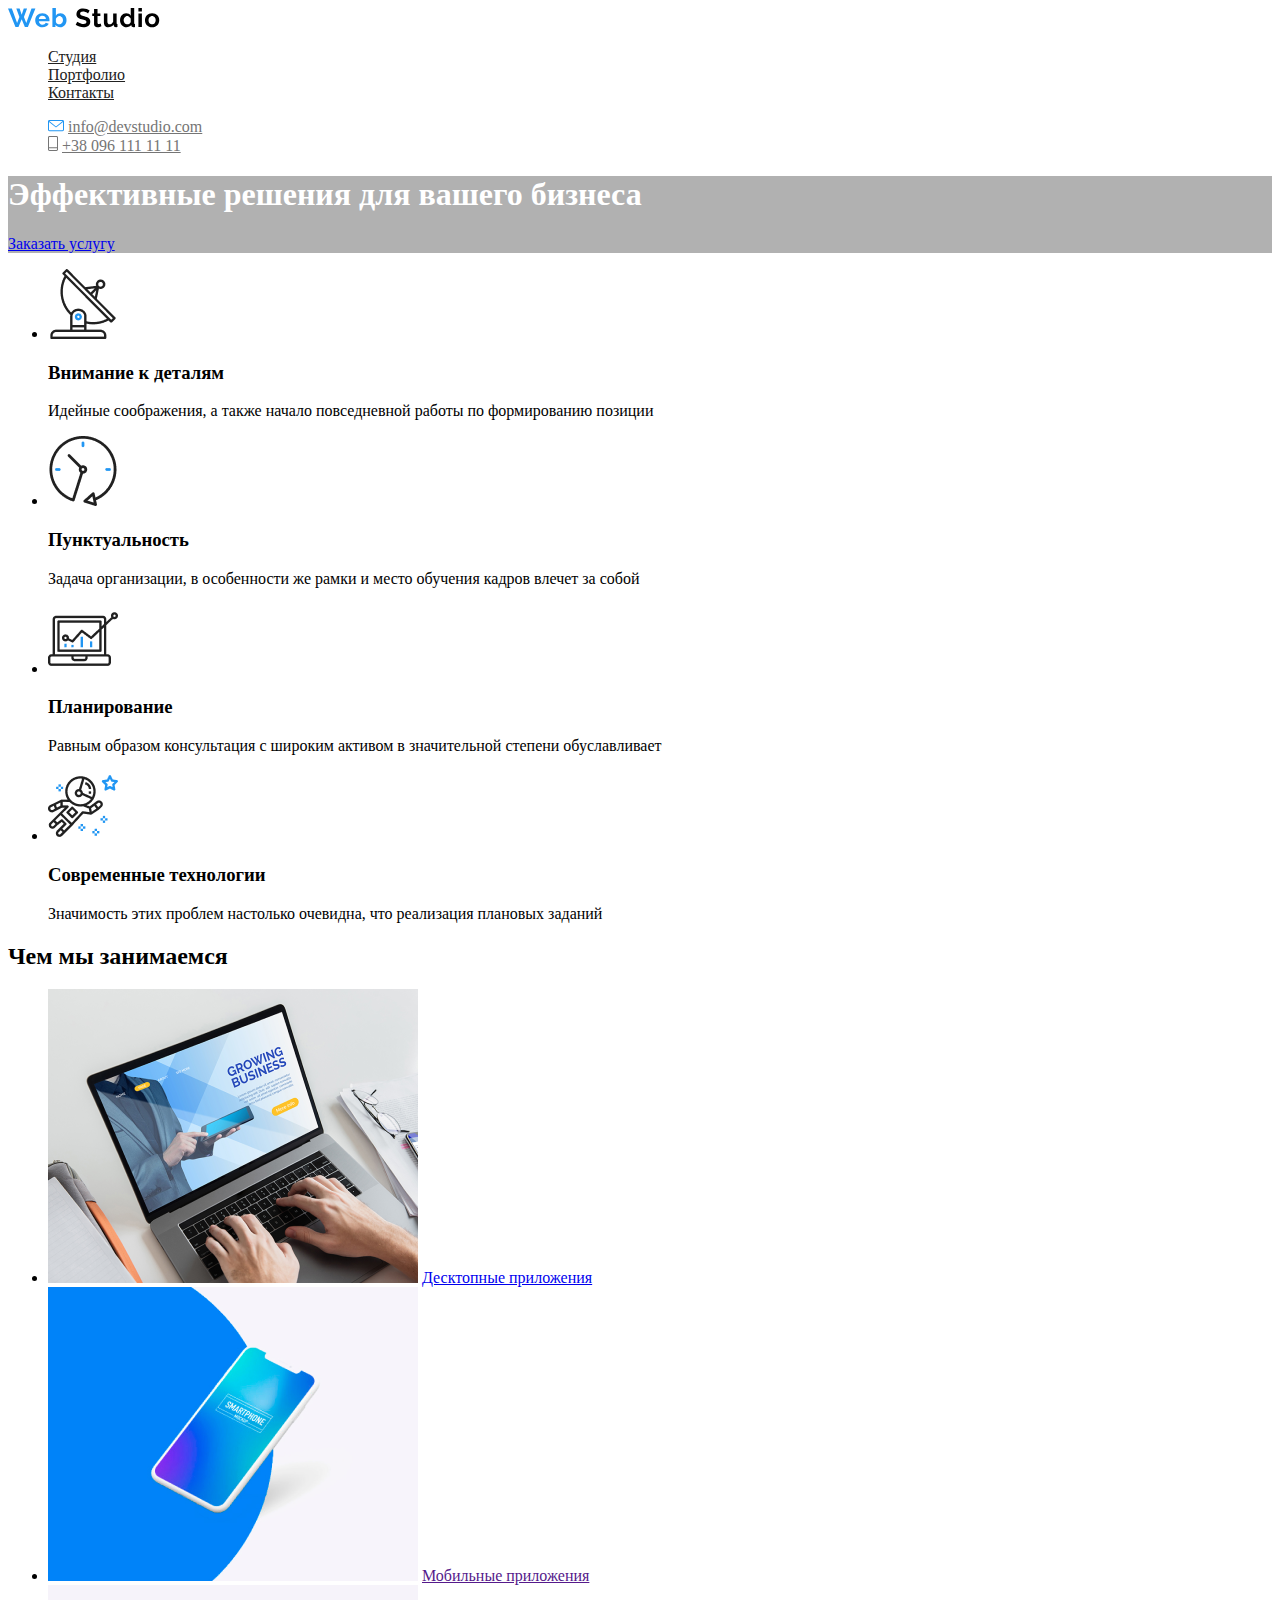
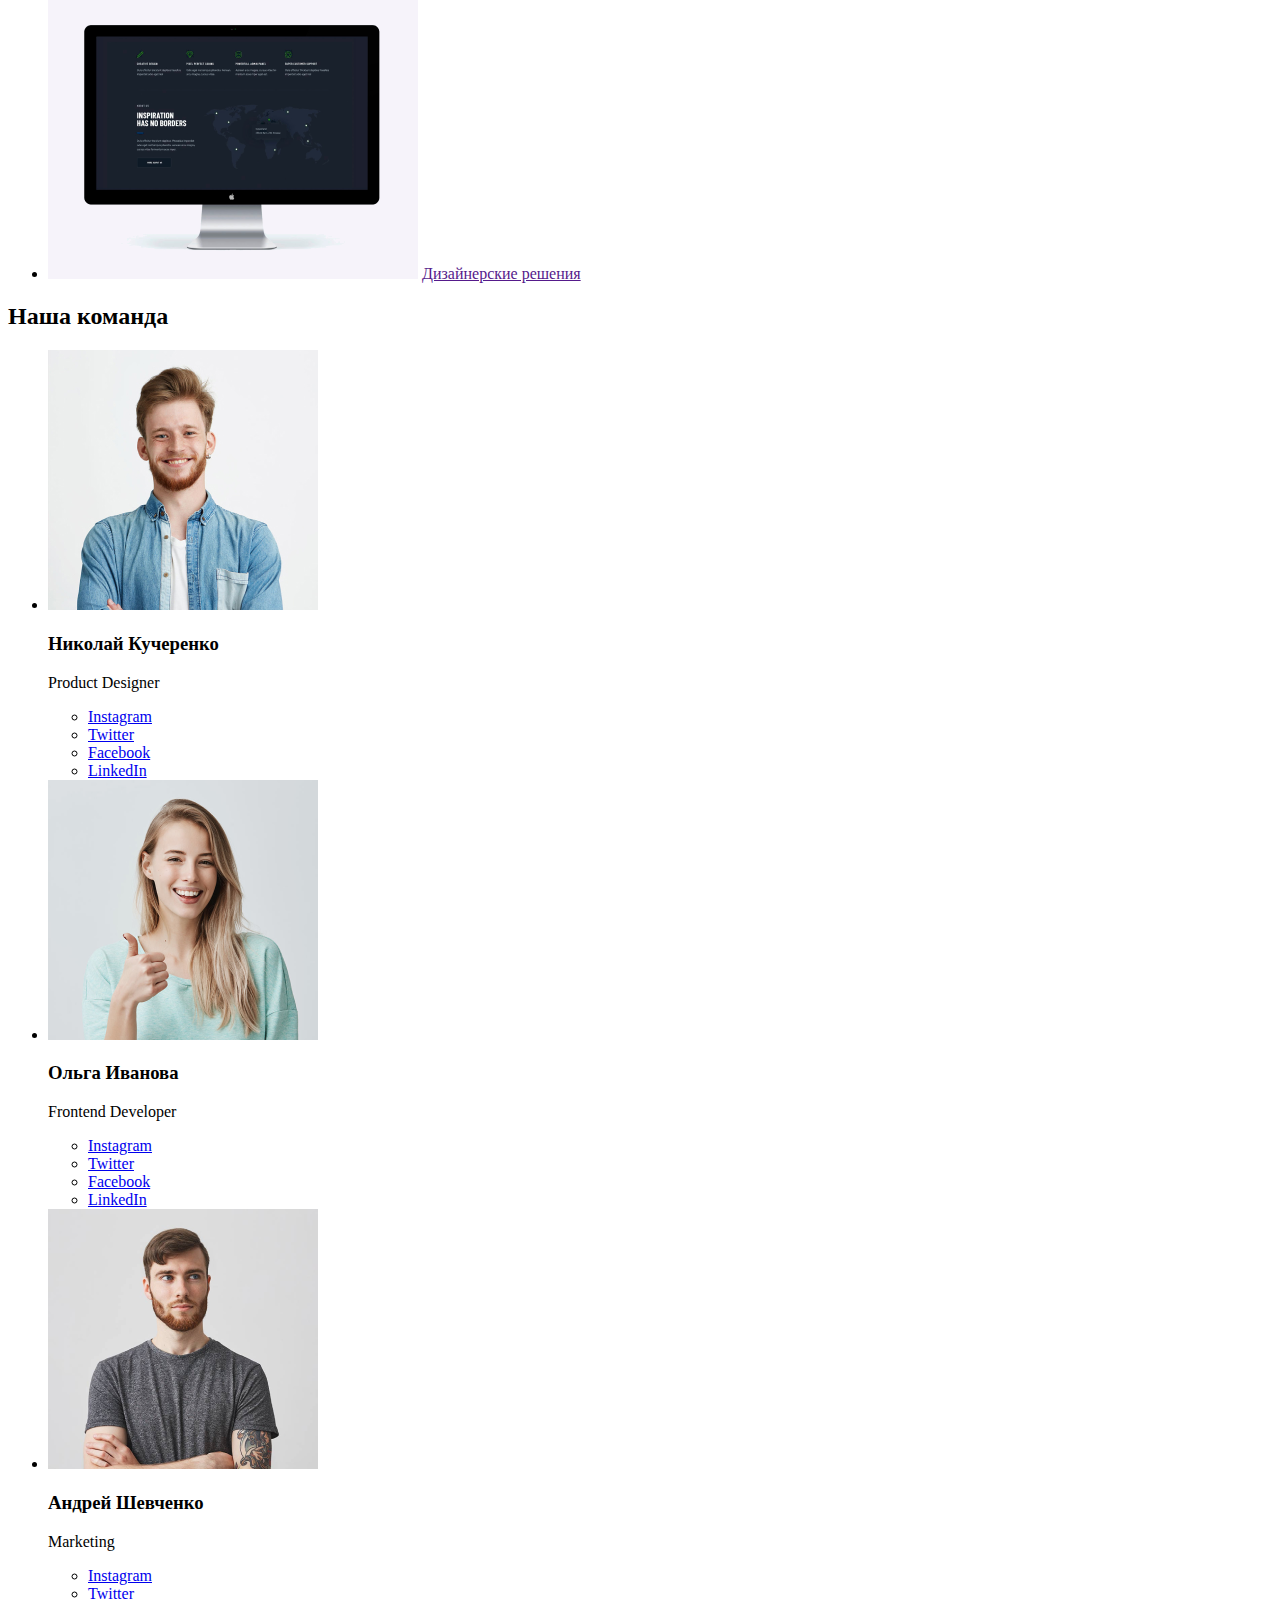
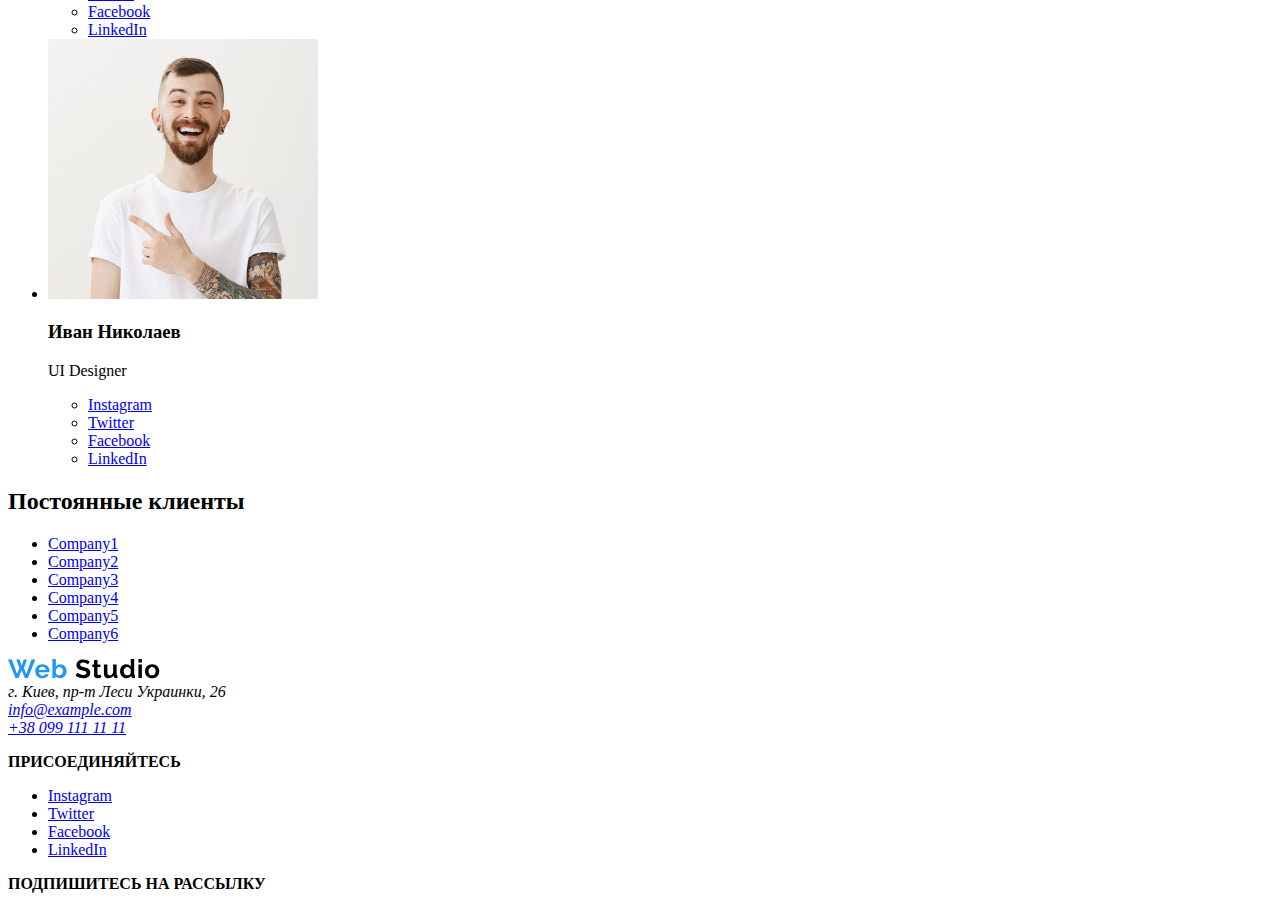
==== index.html @ 1ecd59fc "added hero color style" ====
<!DOCTYPE html>
<html lang="en">
<head>
    <meta charset="UTF-8">
    <meta name="viewport" content="width=device-width, initial-scale=1.0">
    <link rel="stylesheet" href="./css/styles.css">
    <title>Web Studio</title>
</head>
<body class="page">
    <header>
        <!--Navbar-->
        <nav>
            <a href="./">
                <img src="./images/logo.svg" alt="studio logo">
            </a>
            <!--main navigation-->
            <ul class="site-nav list">
                <li>
                    <a class="link" href="#">Студия</a>
                </li>
                <li>
                    <a class="link" href="#">Портфолио</a>
                </li>
                <li>
                    <a class="link" href="#">Контакты</a>
                </li>
            </ul>
            <!--contacts links-->
            <ul class="site-contacts list">
                <li>
                    <img src="./images/mail-pic.svg" alt="mail-icon">
                    <a class="link" href="mailto:info@devstudio.com">info@devstudio.com</a>
                </li>
                <li>
                    <img src="./images/phone-pic.svg" alt="phone-icon">
                    <a class="link" href="tel:+380961111111">+38 096 111 11 11</a>
                </li>
            </ul>
        </nav>
    </header>
    <main>
         <!--Hero!-->
        <section class="hero">
            <H1 class="hero-title">Эффективные решения для вашего бизнеса</H1>
            <a href="#">Заказать услугу</a>
        </section>
        <!--Advantages-->
        <section class="advantages">
            <h2 class="advantages-title" hidden>Наши преимущества</h2>
            <ul>
                <li>
                    <img src="./images/advan-antenna1.png" alt="marker antenna">
                    <h3 >Внимание к деталям</h3>
                    <p>Идейные соображения, а также начало повседневной работы по формированию позиции</p>                
                </li>
                <li>
                    <img src="./images/advan-clock1.png" alt="marker clock">
                    <h3>Пунктуальность</h3>
                    <p>Задача организации, в особенности же рамки и место обучения кадров влечет за собой</p>
                </li>
                <li>
                    <img src="./images/advan-diagram1.png" alt="marker diagaram">
                    <h3>Планирование</h3>
                    <p>Равным образом консультация с широким активом в значительной степени обуславливает</p>
                </li>
                <li>
                    <img src="./images/advan-astronaut1.png" alt="marker technologies">
                    <h3>Современные технологии</h3>
                    <p>Значимость этих проблем настолько очевидна, что реализация плановых заданий</p>
                </li>
            </ul>
        </section>
        <section class="projects">
        <!--Projects examples-->
            <h2 class="projects-title">Чем мы занимаемся</h2>
            <ul>
                <li>
                    <img src="./images/apps-on-desktop.png" alt="Desktop application running on laptop"
                    width="370" 
                    height="294">
                    <a class="projects-link" href="#">Десктопные приложения</a>
                </li>
                <li>
                    <img src="./images/apps-on-mobile.png" alt="Mobile application running on smartphone"
                    width="370" 
                    height="294">
                    <a class="projects-link" href="">Мобильные приложения</a>
                </li>
                <li>
                    <img src="./images/apps-design.png" alt="Application desighn"
                    width="370"
                    height="294">
                    <a class="projects-link" href="">Дизайнерские решения</a>
                </li>
            </ul>
        </section>
        <!--Our Team-->
        <section>
            <h2>Наша команда</h2>
            <ul>
                <li>
                    <img src="./images/team-nkucherenko.jpg" alt="Николай Кучеренко"
                    width="270"
                    height="260">
                    <h3>Николай Кучеренко</h3>
                    <p>Product Designer</p>
                    <ul>
                        <li>
                            <a href="https://www.instagram.com/" aria-label="Link to Instagram">Instagram</a>
                        </li>
                        <li>
                            <a href="https://twitter.com/" aria-label="Link to Twitter">Twitter</a>
                        </li>
                        <li>
                            <a href="https://www.facebook.com/" aria-label="Link to Facebook">Facebook</a>
                        </li>
                        <li>
                            <a href="https://www.linkedin.com/" aria-label="Link to Linkedin">LinkedIn</a>                    
                        </li>
                    </ul>
                <li>
                    <img src="./images/team-oivanova.png" alt="Ольга Иванова"
                    width="270"
                    height="260">
                    <h3>Ольга Иванова</h3>
                    <p>Frontend Developer</p>
                    <ul>
                        <li>
                            <a href="https://www.instagram.com/" aria-label="Link to Instagram">Instagram</a>
                        </li>
                        <li>
                            <a href="https://twitter.com/" aria-label="Link to Twitter">Twitter</a>
                        </li>
                        <li>
                            <a href="https://www.facebook.com/" aria-label="Link to Facebook">Facebook</a>
                        </li>
                        <li>
                            <a href="https://www.linkedin.com/" aria-label="Link to Linkedin">LinkedIn</a>                    
                        </li>
                    </ul>
                </li>
                <li>
                    <img src="./images/team-ashevchenko.png" alt="Андрей Шевченко"
                    width="270"
                    height="260">
                    <h3>Андрей Шевченко</h3>
                    <p>Marketing</p>
                    <ul>
                        <li>
                            <a href="https://www.instagram.com/" aria-label="Link to Instagram">Instagram</a>
                        </li>
                        <li>
                            <a href="https://twitter.com/" aria-label="Link to Twitter">Twitter</a>
                        </li>
                        <li>
                            <a href="https://www.facebook.com/" aria-label="Link to Facebook">Facebook</a>
                        </li>
                        <li>
                            <a href="https://www.linkedin.com/" aria-label="Link to Linkedin">LinkedIn</a>                    
                        </li>
                    </ul>
                </li>
                <li>
                    <img src="./images/team-inikolaiev.png" alt="Иван Николаев"
                    width="270"
                    height="260">
                    <h3>Иван Николаев</h3>
                    <p>UI Designer</p>
                    <ul>
                        <li>
                            <a href="https://www.instagram.com/" aria-label="Link to Instagram">Instagram</a>
                        </li>
                        <li>
                            <a href="https://twitter.com/" aria-label="Link to Twitter">Twitter</a>
                        </li>
                        <li>
                            <a href="https://www.facebook.com/" aria-label="Link to Facebook">Facebook</a>
                        </li>
                        <li>
                            <a href="https://www.linkedin.com/" aria-label="Link to Linkedin">LinkedIn</a>                    
                        </li>
                    </ul>
                </li>
            </ul>
        </section>
        <!--Сonstant clients-->
        <section>
            <h2>Постоянные клиенты</h2>
            <ul>
                <li>
                    <a href="#" aria-label="Link to Company1">Company1</a>
                </li>
                <li>
                    <a href="#" aria-label="Link to Company2">Company2</a>
                </li>
                <li>
                    <a href="#" aria-label="Link to Company3">Company3</a>
                </li>
                <li>
                    <a href="#" aria-label="Link to Company4">Company4</a>
                </li>
                <li>
                    <a href="#" aria-label="Link to Company5">Company5</a>
                </li>
                <li>
                    <a href="#" aria-label="Link to Company6">Company6</a>
                </li>
            </ul>
        </section>
    </main>
   
    <!--Footer-->
    <footer>
        <!--Address-->
        <section>
            <a href="./">
                <img src="./images/logo.svg" alt="studio logo">
            </a>
            <address>
                г. Киев, пр-т Леси Украинки, 26 <br>
                <a href="mailto:info@example.com">info@example.com</a><br>
                <a href="tel:+380991111111">+38 099 111 11 11</a>
            </address>
        </section>
        <!--Join!-->
        <section>
            <p><b>ПРИСОЕДИНЯЙТЕСЬ</b></p>
            <ul>
                <li>
                    <a href="https://www.instagram.com/" aria-label="Link to Instagram">Instagram</a>
                </li>
                <li>
                    <a href="https://twitter.com/" aria-label="Link to Twitter">Twitter</a>
                </li>
                <li>
                    <a href="https://www.facebook.com/" aria-label="Link to Facebook">Facebook</a>
                </li>
                <li>
                    <a href="https://www.linkedin.com/" aria-label="Link to Linkedin">LinkedIn</a>                    
                </li>
            </ul>
        </section>
        <!--Sign up-->
        <section>
            <p><b>ПОДПИШИТЕСЬ НА РАССЫЛКУ</b></p>
            <!--Input field-->
            <!--"Sign up" button-->
        </section>
    </footer>
</body>
</html>
---- css/styles.css ----
/* main text color #212121 
    secondary color #757575 
    link hover color #2196F3
    accent color "link-button"  #2196F3 
    background color
    -main #ffffff
    -secondary #F5F4FA
    
    
    */

/* Main page color styling*/
.page {
    color:;
    background-color: #ffffff;
}

.list {
    list-style: none;

}

/* Header color styling */

.site-nav .link {
    color: #212121;
}

.site-contacts .link {
    color:#757575 ;
}

.site-nav .link:hover,
.site-nav .link:focus,
.site-contacts .link:hover,
.site-contacts .link:focus {
    color:  #2196F3;
}

/*Hero color styling*/

.hero {
    background-color: rgb(177, 177, 177);
}
.hero-title {
    color: #ffffff;
}
/*hero link-button*/
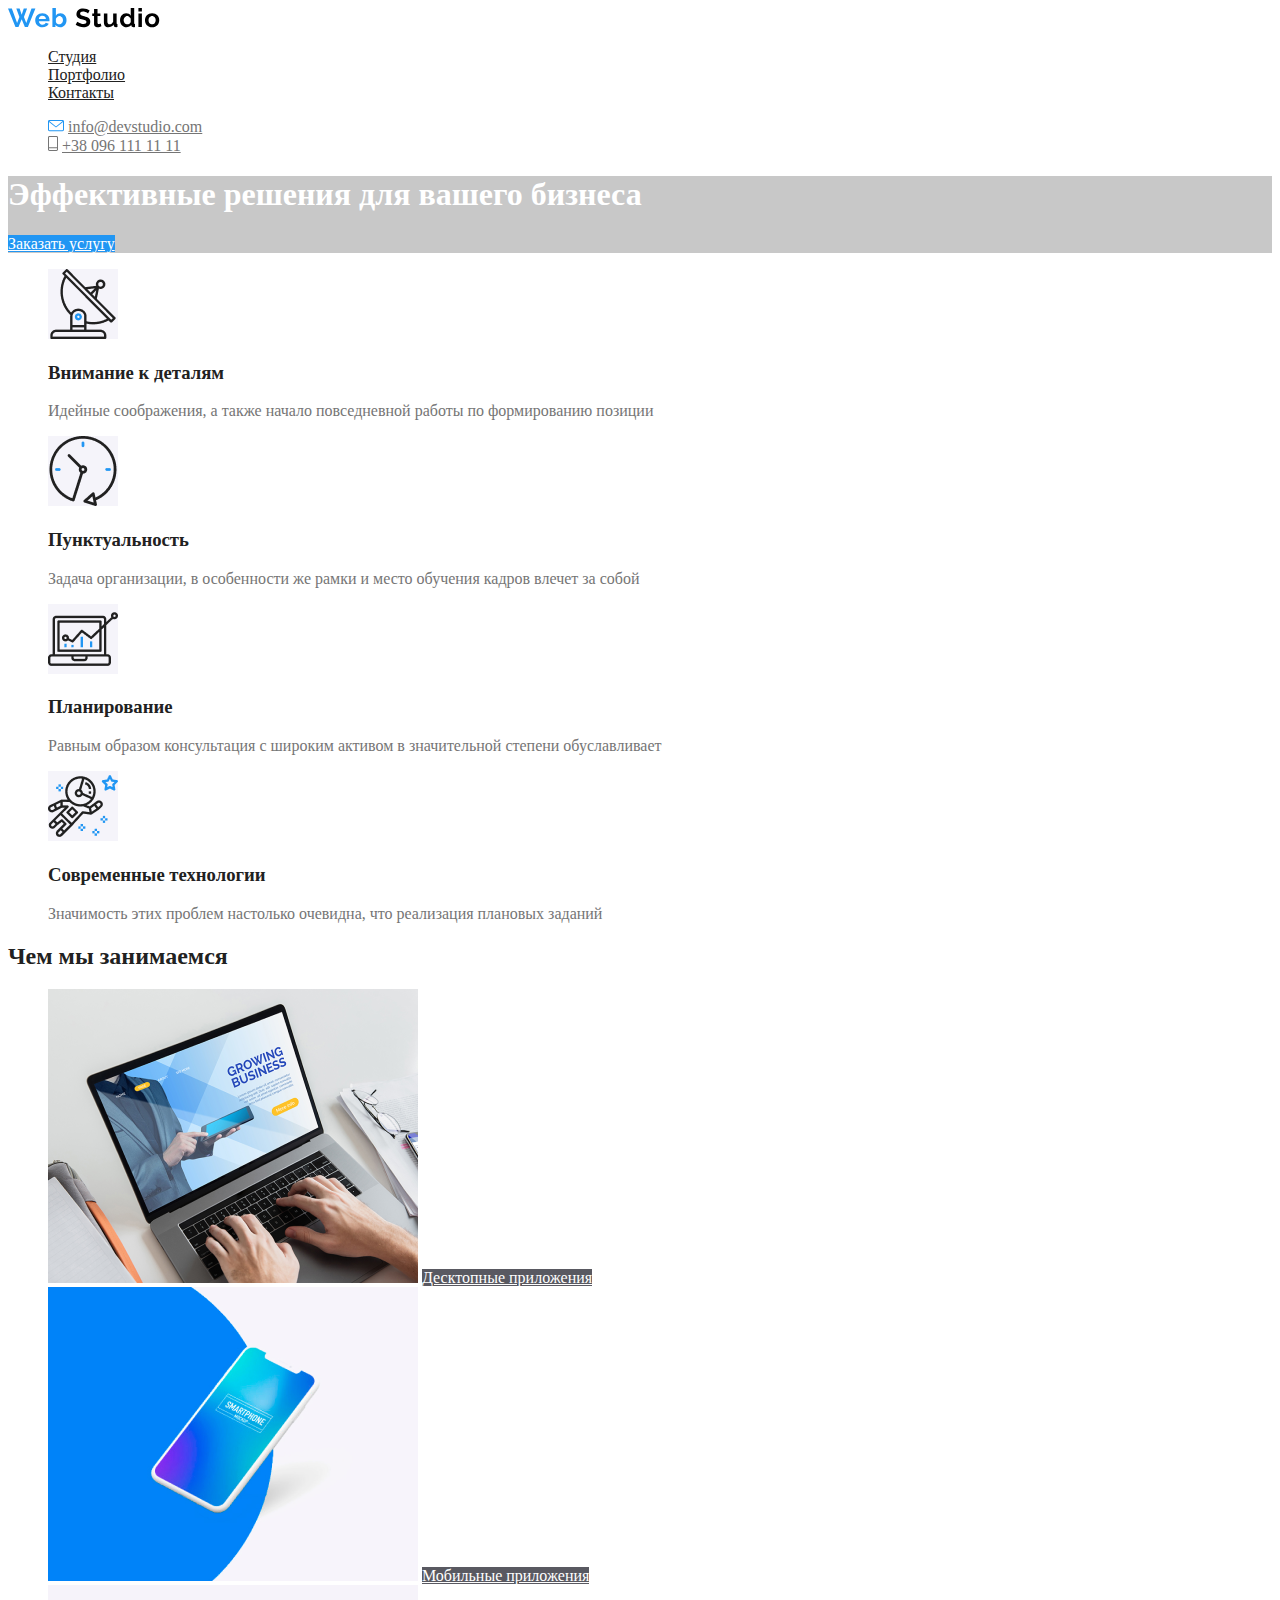
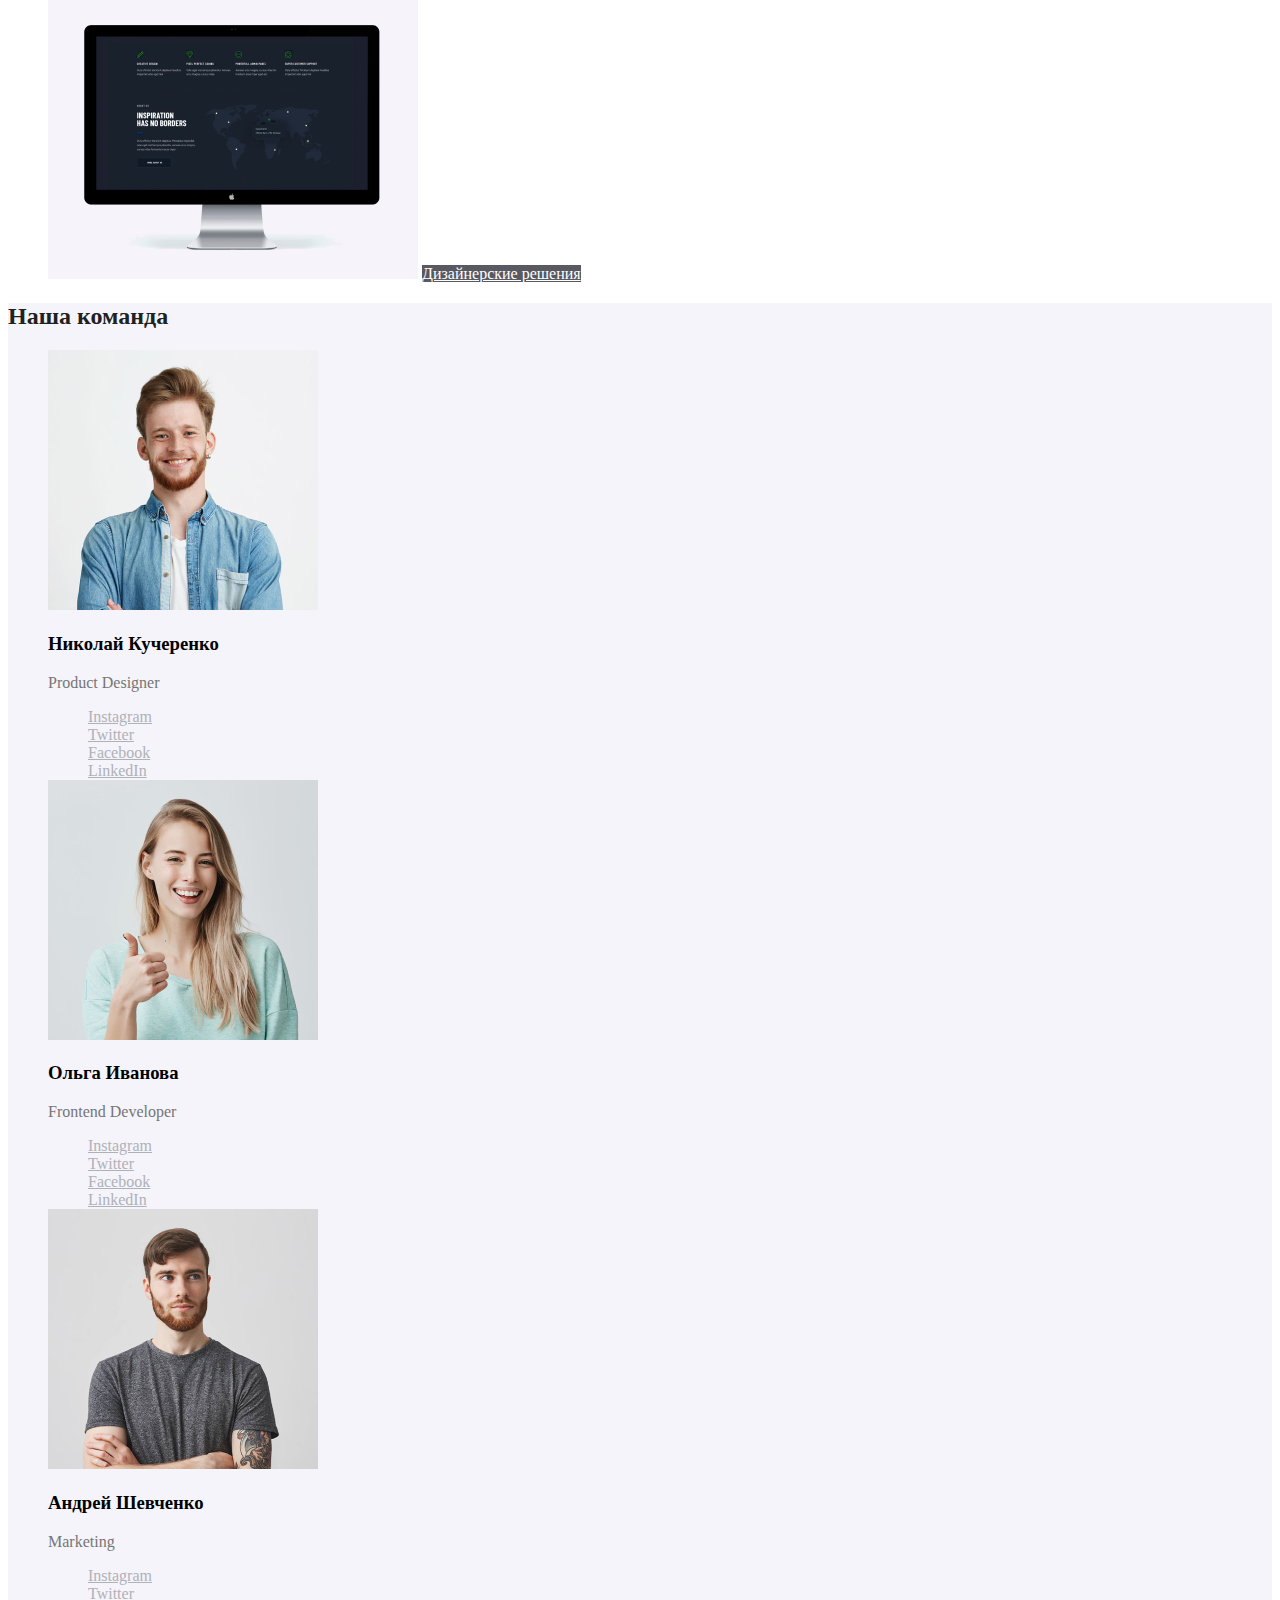
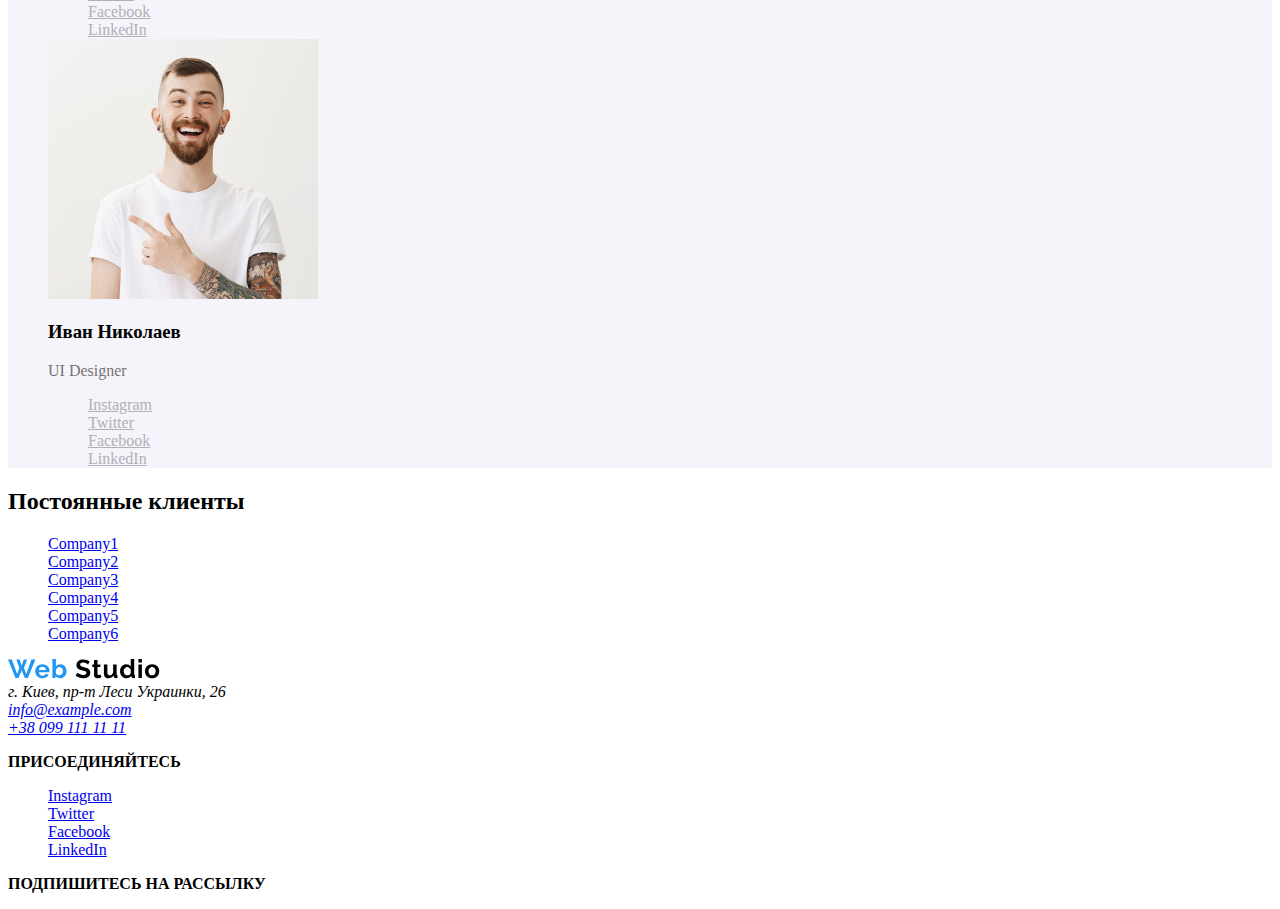
==== commit cf4dbf71: "added styling for sections "Projects" and "Team"" ====
--- a/index.html
+++ b/index.html
@@ -29,11 +29,11 @@
             <ul class="site-contacts list">
                 <li>
                     <img src="./images/mail-pic.svg" alt="mail-icon">
-                    <a class="link" href="mailto:info@devstudio.com">info@devstudio.com</a>
+                    <a class="mail-link link" href="mailto:info@devstudio.com">info@devstudio.com</a>
                 </li>
                 <li>
                     <img src="./images/phone-pic.svg" alt="phone-icon">
-                    <a class="link" href="tel:+380961111111">+38 096 111 11 11</a>
+                    <a class="tel-link link" href="tel:+380961111111">+38 096 111 11 11</a>
                 </li>
             </ul>
         </nav>
@@ -42,100 +42,100 @@
          <!--Hero!-->
         <section class="hero">
             <H1 class="hero-title">Эффективные решения для вашего бизнеса</H1>
-            <a href="#">Заказать услугу</a>
+            <a class="hero-link-buton" href="#">Заказать услугу</a>
         </section>
         <!--Advantages-->
         <section class="advantages">
             <h2 class="advantages-title" hidden>Наши преимущества</h2>
-            <ul>
-                <li>
-                    <img src="./images/advan-antenna1.png" alt="marker antenna">
-                    <h3 >Внимание к деталям</h3>
-                    <p>Идейные соображения, а также начало повседневной работы по формированию позиции</p>                
-                </li>
-                <li>
-                    <img src="./images/advan-clock1.png" alt="marker clock">
-                    <h3>Пунктуальность</h3>
-                    <p>Задача организации, в особенности же рамки и место обучения кадров влечет за собой</p>
-                </li>
-                <li>
-                    <img src="./images/advan-diagram1.png" alt="marker diagaram">
-                    <h3>Планирование</h3>
-                    <p>Равным образом консультация с широким активом в значительной степени обуславливает</p>
-                </li>
-                <li>
-                    <img src="./images/advan-astronaut1.png" alt="marker technologies">
-                    <h3>Современные технологии</h3>
-                    <p>Значимость этих проблем настолько очевидна, что реализация плановых заданий</p>
+            <ul class="advantages-list list">
+                <li>
+                    <img class="advantages-image" src="./images/advan-antenna1.png" alt="marker antenna">
+                    <h3 class="advantages-subtitle">Внимание к деталям</h3>
+                    <p class="advantages-text">Идейные соображения, а также начало повседневной работы по формированию позиции</p>                
+                </li>
+                <li>
+                    <img class="advantages-image" src="./images/advan-clock1.png" alt="marker clock">
+                    <h3 class="advantages-subtitle">Пунктуальность</h3>
+                    <p class="advantages-text">Задача организации, в особенности же рамки и место обучения кадров влечет за собой</p>
+                </li>
+                <li>
+                    <img class="advantages-image" src="./images/advan-diagram1.png" alt="marker diagaram">
+                    <h3 class="advantages-subtitle">Планирование</h3>
+                    <p class="advantages-text">Равным образом консультация с широким активом в значительной степени обуславливает</p>
+                </li>
+                <li>
+                    <img class="advantages-image" src="./images/advan-astronaut1.png" alt="marker technologies">
+                    <h3 class="advantages-subtitle">Современные технологии</h3>
+                    <p class="advantages-text">Значимость этих проблем настолько очевидна, что реализация плановых заданий</p>
                 </li>
             </ul>
         </section>
         <section class="projects">
         <!--Projects examples-->
-            <h2 class="projects-title">Чем мы занимаемся</h2>
-            <ul>
+            <h2 class="section-title">Чем мы занимаемся</h2>
+            <ul class="projects-list list">
                 <li>
                     <img src="./images/apps-on-desktop.png" alt="Desktop application running on laptop"
                     width="370" 
                     height="294">
-                    <a class="projects-link" href="#">Десктопные приложения</a>
+                    <a class="link" href="#">Десктопные приложения</a>
                 </li>
                 <li>
                     <img src="./images/apps-on-mobile.png" alt="Mobile application running on smartphone"
                     width="370" 
                     height="294">
-                    <a class="projects-link" href="">Мобильные приложения</a>
+                    <a class="link" href="">Мобильные приложения</a>
                 </li>
                 <li>
                     <img src="./images/apps-design.png" alt="Application desighn"
                     width="370"
                     height="294">
-                    <a class="projects-link" href="">Дизайнерские решения</a>
+                    <a class="link" href="">Дизайнерские решения</a>
                 </li>
             </ul>
         </section>
         <!--Our Team-->
-        <section>
-            <h2>Наша команда</h2>
-            <ul>
+        <section class="section-team">
+            <h2 class="section-title">Наша команда</h2>
+            <ul class="team-list list">
                 <li>
                     <img src="./images/team-nkucherenko.jpg" alt="Николай Кучеренко"
                     width="270"
                     height="260">
-                    <h3>Николай Кучеренко</h3>
-                    <p>Product Designer</p>
-                    <ul>
-                        <li>
-                            <a href="https://www.instagram.com/" aria-label="Link to Instagram">Instagram</a>
-                        </li>
-                        <li>
-                            <a href="https://twitter.com/" aria-label="Link to Twitter">Twitter</a>
-                        </li>
-                        <li>
-                            <a href="https://www.facebook.com/" aria-label="Link to Facebook">Facebook</a>
-                        </li>
-                        <li>
-                            <a href="https://www.linkedin.com/" aria-label="Link to Linkedin">LinkedIn</a>                    
+                    <h3 class="team-member-title">Николай Кучеренко</h3>
+                    <p class="team-department">Product Designer</p>
+                    <ul class="soscial-list list">
+                        <li>
+                            <a class="link" href="https://www.instagram.com/" aria-label="Link to Instagram">Instagram</a>
+                        </li>
+                        <li>
+                            <a class="link" href="https://twitter.com/" aria-label="Link to Twitter">Twitter</a>
+                        </li>
+                        <li>
+                            <a class="link" href="https://www.facebook.com/" aria-label="Link to Facebook">Facebook</a>
+                        </li>
+                        <li>
+                            <a class="link" href="https://www.linkedin.com/" aria-label="Link to Linkedin">LinkedIn</a>                    
                         </li>
                     </ul>
                 <li>
                     <img src="./images/team-oivanova.png" alt="Ольга Иванова"
                     width="270"
                     height="260">
-                    <h3>Ольга Иванова</h3>
-                    <p>Frontend Developer</p>
-                    <ul>
-                        <li>
-                            <a href="https://www.instagram.com/" aria-label="Link to Instagram">Instagram</a>
-                        </li>
-                        <li>
-                            <a href="https://twitter.com/" aria-label="Link to Twitter">Twitter</a>
-                        </li>
-                        <li>
-                            <a href="https://www.facebook.com/" aria-label="Link to Facebook">Facebook</a>
-                        </li>
-                        <li>
-                            <a href="https://www.linkedin.com/" aria-label="Link to Linkedin">LinkedIn</a>                    
+                    <h3 class="team-member-title">Ольга Иванова</h3>
+                    <p class="team-department">Frontend Developer</p>
+                    <ul class="soscial-list list">
+                        <li>
+                            <a class="link" href="https://www.instagram.com/" aria-label="Link to Instagram">Instagram</a>
+                        </li>
+                        <li>
+                            <a class="link" href="https://twitter.com/" aria-label="Link to Twitter">Twitter</a>
+                        </li>
+                        <li>
+                            <a class="link" href="https://www.facebook.com/" aria-label="Link to Facebook">Facebook</a>
+                        </li>
+                        <li>
+                            <a class="link" href="https://www.linkedin.com/" aria-label="Link to Linkedin">LinkedIn</a>                    
                         </li>
                     </ul>
                 </li>
@@ -143,20 +143,20 @@
                     <img src="./images/team-ashevchenko.png" alt="Андрей Шевченко"
                     width="270"
                     height="260">
-                    <h3>Андрей Шевченко</h3>
-                    <p>Marketing</p>
-                    <ul>
-                        <li>
-                            <a href="https://www.instagram.com/" aria-label="Link to Instagram">Instagram</a>
-                        </li>
-                        <li>
-                            <a href="https://twitter.com/" aria-label="Link to Twitter">Twitter</a>
-                        </li>
-                        <li>
-                            <a href="https://www.facebook.com/" aria-label="Link to Facebook">Facebook</a>
-                        </li>
-                        <li>
-                            <a href="https://www.linkedin.com/" aria-label="Link to Linkedin">LinkedIn</a>                    
+                    <h3 class="team-member-title">Андрей Шевченко</h3>
+                    <p class="team-department">Marketing</p>
+                    <ul class="soscial-list list">
+                        <li>
+                            <a class="link" href="https://www.instagram.com/" aria-label="Link to Instagram">Instagram</a>
+                        </li>
+                        <li>
+                            <a class="link" href="https://twitter.com/" aria-label="Link to Twitter">Twitter</a>
+                        </li>
+                        <li>
+                            <a class="link" href="https://www.facebook.com/" aria-label="Link to Facebook">Facebook</a>
+                        </li>
+                        <li>
+                            <a class="link" href="https://www.linkedin.com/" aria-label="Link to Linkedin">LinkedIn</a>                    
                         </li>
                     </ul>
                 </li>
@@ -164,20 +164,20 @@
                     <img src="./images/team-inikolaiev.png" alt="Иван Николаев"
                     width="270"
                     height="260">
-                    <h3>Иван Николаев</h3>
-                    <p>UI Designer</p>
-                    <ul>
-                        <li>
-                            <a href="https://www.instagram.com/" aria-label="Link to Instagram">Instagram</a>
-                        </li>
-                        <li>
-                            <a href="https://twitter.com/" aria-label="Link to Twitter">Twitter</a>
-                        </li>
-                        <li>
-                            <a href="https://www.facebook.com/" aria-label="Link to Facebook">Facebook</a>
-                        </li>
-                        <li>
-                            <a href="https://www.linkedin.com/" aria-label="Link to Linkedin">LinkedIn</a>                    
+                    <h3 class="team-member-title">Иван Николаев</h3>
+                    <p class="team-department">UI Designer</p>
+                    <ul class="soscial-list list">
+                        <li>
+                            <a class="link" href="https://www.instagram.com/" aria-label="Link to Instagram">Instagram</a>
+                        </li>
+                        <li>
+                            <a class="link" href="https://twitter.com/" aria-label="Link to Twitter">Twitter</a>
+                        </li>
+                        <li>
+                            <a class="link" href="https://www.facebook.com/" aria-label="Link to Facebook">Facebook</a>
+                        </li>
+                        <li>
+                            <a class="link" href="https://www.linkedin.com/" aria-label="Link to Linkedin">LinkedIn</a>                    
                         </li>
                     </ul>
                 </li>
@@ -186,7 +186,7 @@
         <!--Сonstant clients-->
         <section>
             <h2>Постоянные клиенты</h2>
-            <ul>
+            <ul class="company-list list">
                 <li>
                     <a href="#" aria-label="Link to Company1">Company1</a>
                 </li>
@@ -225,7 +225,7 @@
         <!--Join!-->
         <section>
             <p><b>ПРИСОЕДИНЯЙТЕСЬ</b></p>
-            <ul>
+            <ul class="soscial-list list">
                 <li>
                     <a href="https://www.instagram.com/" aria-label="Link to Instagram">Instagram</a>
                 </li>
--- a/css/styles.css
+++ b/css/styles.css
@@ -5,13 +5,11 @@
     background color
     -main #ffffff
     -secondary #F5F4FA
-    
-    
+
     */
 
 /* Main page color styling*/
 .page {
-    color:;
     background-color: #ffffff;
 }
 
@@ -19,9 +17,10 @@
     list-style: none;
 
 }
+/* добавить стиль без подчекривания  для .link {} */
 
-/* Header color styling */
 
+/* Navbar color styling */
 .site-nav .link {
     color: #212121;
 }
@@ -31,18 +30,68 @@
 }
 
 .site-nav .link:hover,
-.site-nav .link:focus,
-.site-contacts .link:hover,
-.site-contacts .link:focus {
-    color:  #2196F3;
+.site-nav .link:focus {
+    color:#2196F3;
 }
 
-/*Hero color styling*/
+site-contacts .link:hover,
+.site-contacts .link:focus {
+    color:#2196F3;
+}
 
+/*Section "Hero" color styling*/
 .hero {
-    background-color: rgb(177, 177, 177);
+    background-color: rgba(177, 177, 177, 0.7);
 }
 .hero-title {
     color: #ffffff;
 }
-/*hero link-button*/+.hero-link-buton {
+    color: #ffffff;
+    background-color: #2196F3;
+}
+
+/*Section "Advantages" color styling*/
+.advantages-image {
+    background-color:#F5F4FA ;
+}
+.advantages-subtitle {
+    color: #212121;
+}
+.advantages-text {
+    color: #757575;
+}
+
+/*Headers H2 for sections "Projects" and "Team"*/
+.section-title {
+    color: #212121;
+}
+
+/*Section "Projects" color styling*/
+.projects-list .link {
+    color: #ffffff;
+    background-color: rgba(47, 48, 58, 0.8);
+}
+
+/*Section "Team" styling*/
+.section-team {
+    background-color: #F5F4FA;
+}
+    background-color: ;
+}
+.team-member-title {
+    color:#212121;
+}
+
+.team-department {
+    color: #757575;
+}
+
+.soscial-list .link {
+    color:#AFB1B8;
+}
+
+.soscial-list .link:hover,
+.soscial-list .link:focus {
+    color: #2196F3;
+}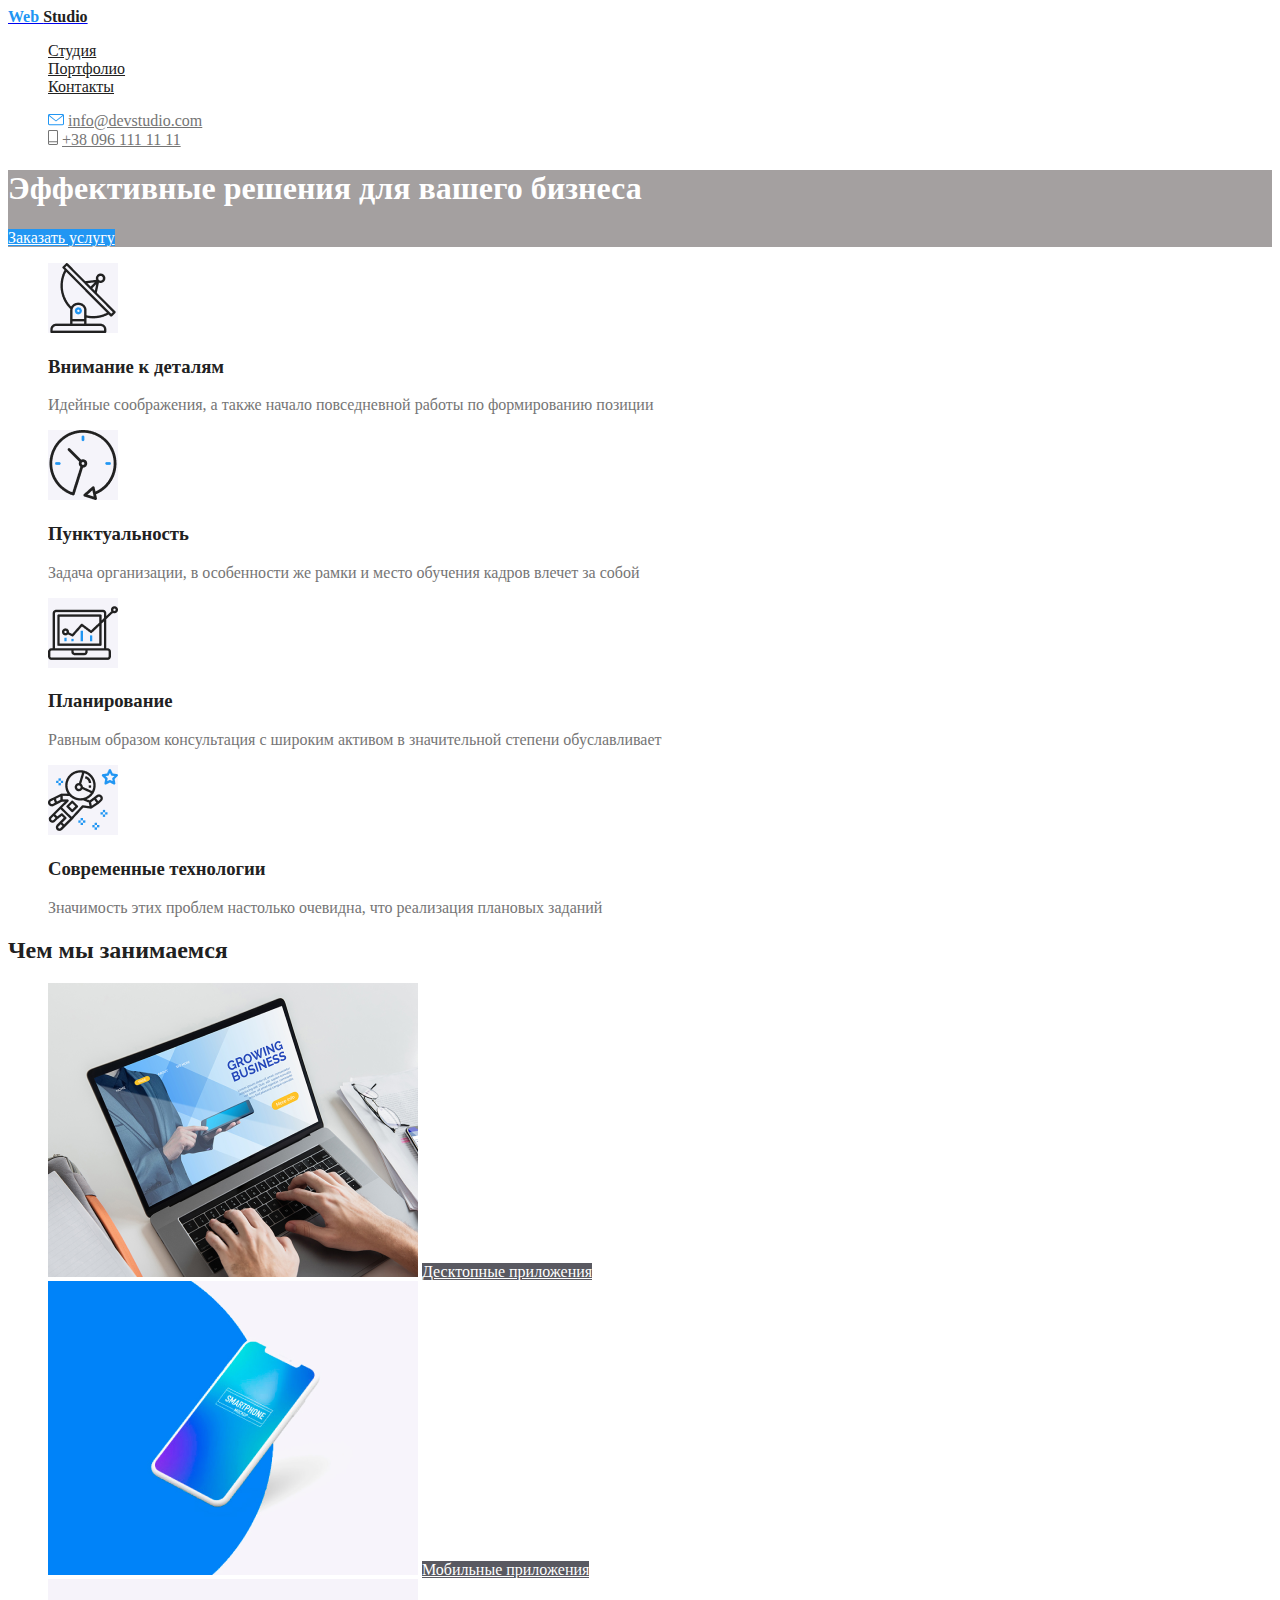
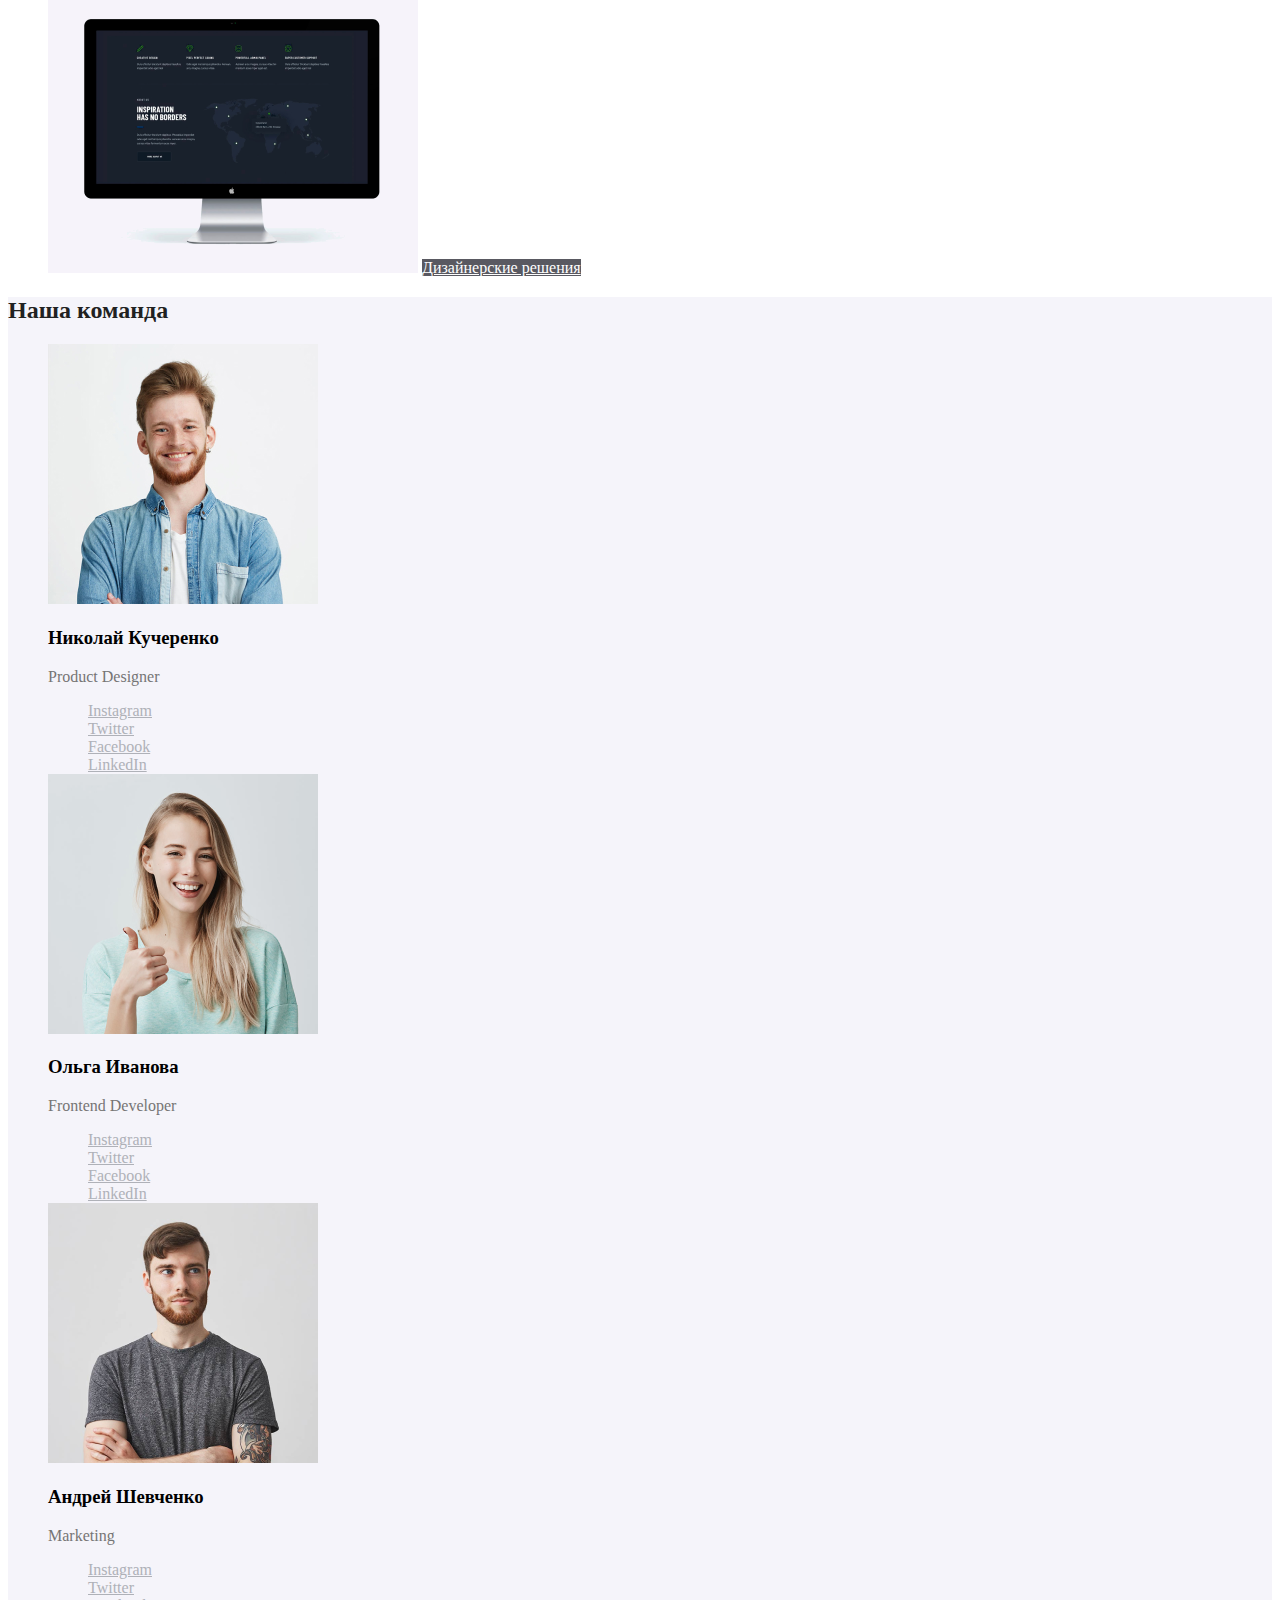
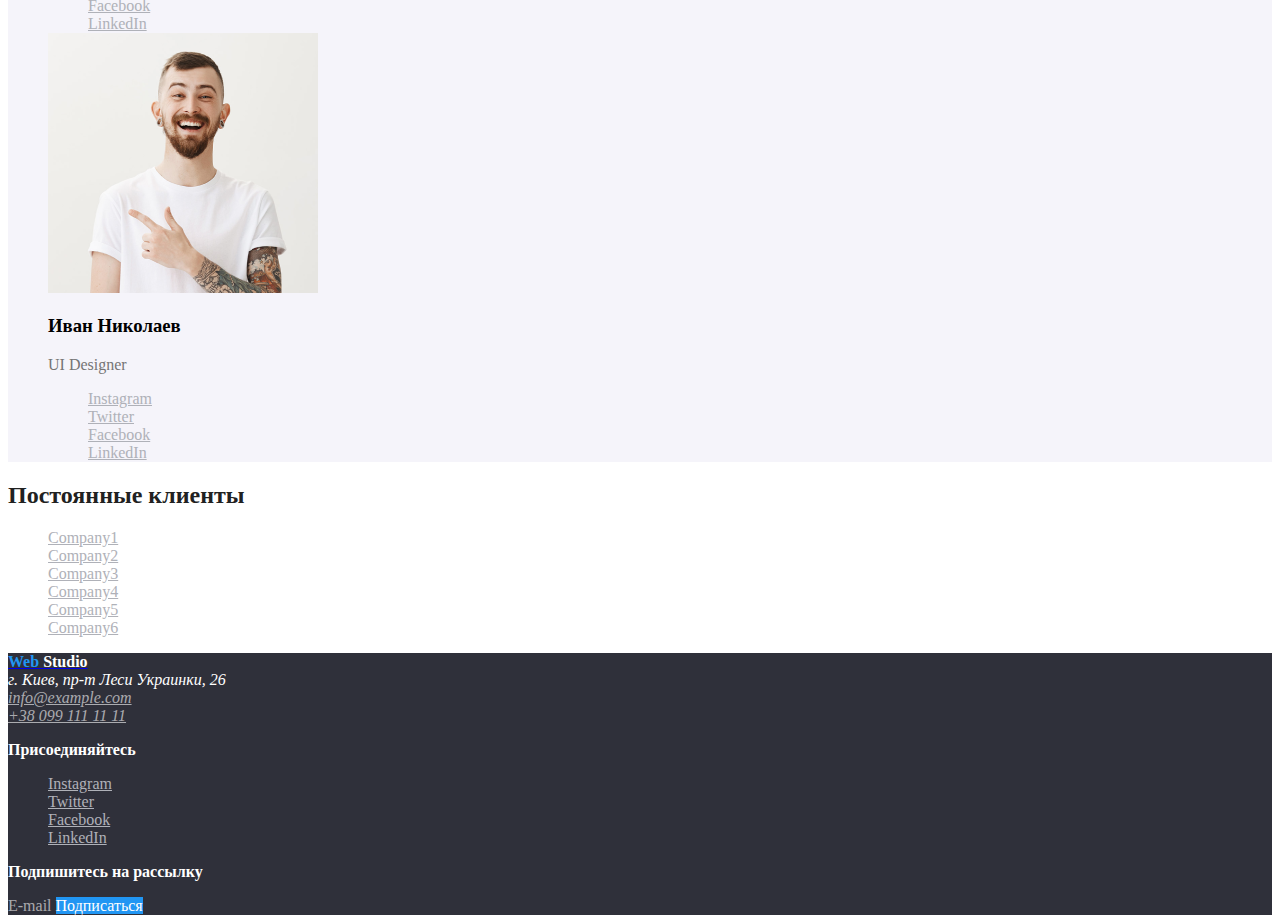
==== commit f29d914e: "finished color styling of index.html" ====
--- a/index.html
+++ b/index.html
@@ -11,7 +11,9 @@
         <!--Navbar-->
         <nav>
             <a href="./">
-                <img src="./images/logo.svg" alt="studio logo">
+               <span class="site-logo-main">
+                   <span class="logo-part1"><b>Web </b></span><span class="logo-part2"><b>Studio</b></span>
+               </span> 
             </a>
             <!--main navigation-->
             <ul class="site-nav list">
@@ -28,12 +30,12 @@
             <!--contacts links-->
             <ul class="site-contacts list">
                 <li>
-                    <img src="./images/mail-pic.svg" alt="mail-icon">
-                    <a class="mail-link link" href="mailto:info@devstudio.com">info@devstudio.com</a>
-                </li>
-                <li>
-                    <img src="./images/phone-pic.svg" alt="phone-icon">
-                    <a class="tel-link link" href="tel:+380961111111">+38 096 111 11 11</a>
+                    <a class="link" href="mailto:info@devstudio.com"><img src="./images/mail-pic.svg" alt="mail-icon"></a>
+                    <a class="link" href="mailto:info@devstudio.com">info@devstudio.com</a>
+                </li>
+                <li>
+                    <a class="link" href="tel:+380961111111"><img src="./images/phone-pic.svg" alt="phone-icon"></a>
+                    <a class="link" href="tel:+380961111111">+38 096 111 11 11</a>
                 </li>
             </ul>
         </nav>
@@ -185,66 +187,70 @@
         </section>
         <!--Сonstant clients-->
         <section>
-            <h2>Постоянные клиенты</h2>
+            <h2 class="section-title">Постоянные клиенты</h2>
             <ul class="company-list list">
                 <li>
-                    <a href="#" aria-label="Link to Company1">Company1</a>
-                </li>
-                <li>
-                    <a href="#" aria-label="Link to Company2">Company2</a>
-                </li>
-                <li>
-                    <a href="#" aria-label="Link to Company3">Company3</a>
-                </li>
-                <li>
-                    <a href="#" aria-label="Link to Company4">Company4</a>
-                </li>
-                <li>
-                    <a href="#" aria-label="Link to Company5">Company5</a>
-                </li>
-                <li>
-                    <a href="#" aria-label="Link to Company6">Company6</a>
+                    <a class="link" href="#" aria-label="Link to Company1">Company1</a>
+                </li>
+                <li>
+                    <a  class="link" href="#" aria-label="Link to Company2">Company2</a>
+                </li>
+                <li>
+                    <a  class="link" href="#" aria-label="Link to Company3">Company3</a>
+                </li>
+                <li>
+                    <a  class="link" href="#" aria-label="Link to Company4">Company4</a>
+                </li>
+                <li>
+                    <a  class="link" href="#" aria-label="Link to Company5">Company5</a>
+                </li>
+                <li>
+                    <a  class="link" href="#" aria-label="Link to Company6">Company6</a>
                 </li>
             </ul>
         </section>
     </main>
    
     <!--Footer-->
-    <footer>
+    <footer class="section-footer">
         <!--Address-->
-        <section>
+        <section class="section-address">
             <a href="./">
-                <img src="./images/logo.svg" alt="studio logo">
-            </a>
+                <span class="site-logo-secondary">
+                    <span class="logo-part1"> <b>Web </b></span><span class="logo-part2"><b>Studio</b></span>
+                </span> 
+             </a>
             <address>
-                г. Киев, пр-т Леси Украинки, 26 <br>
-                <a href="mailto:info@example.com">info@example.com</a><br>
-                <a href="tel:+380991111111">+38 099 111 11 11</a>
+                <span class="address-text">г. Киев, пр-т Леси Украинки, 26</span><br>
+                <a class="link" href="mailto:info@example.com">info@example.com</a><br>
+                <a class="link" href="tel:+380991111111">+38 099 111 11 11</a>
             </address>
         </section>
         <!--Join!-->
-        <section>
-            <p><b>ПРИСОЕДИНЯЙТЕСЬ</b></p>
+        <section class="section-join">
+            <p class="join-text"><b>Присоединяйтесь</b></p>
             <ul class="soscial-list list">
                 <li>
-                    <a href="https://www.instagram.com/" aria-label="Link to Instagram">Instagram</a>
-                </li>
-                <li>
-                    <a href="https://twitter.com/" aria-label="Link to Twitter">Twitter</a>
-                </li>
-                <li>
-                    <a href="https://www.facebook.com/" aria-label="Link to Facebook">Facebook</a>
-                </li>
-                <li>
-                    <a href="https://www.linkedin.com/" aria-label="Link to Linkedin">LinkedIn</a>                    
+                    <a class="link" href="https://www.instagram.com/" aria-label="Link to Instagram">Instagram</a>
+                </li>
+                <li>
+                    <a class="link" href="https://twitter.com/" aria-label="Link to Twitter">Twitter</a>
+                </li>
+                <li>
+                    <a class="link" href="https://www.facebook.com/" aria-label="Link to Facebook">Facebook</a>
+                </li>
+                <li>
+                    <a class="link" href="https://www.linkedin.com/" aria-label="Link to Linkedin">LinkedIn</a>                    
                 </li>
             </ul>
         </section>
         <!--Sign up-->
-        <section>
-            <p><b>ПОДПИШИТЕСЬ НА РАССЫЛКУ</b></p>
+        <section class="section-signup">
+            <p class="signup-text"><b>Подпишитесь на рассылку</b></p>
             <!--Input field-->
-            <!--"Sign up" button-->
+            <span class="email-input">E-mail</span>
+            <!--"Sign up on telegram" button-->
+            <span class="signup-button">Подписаться</span>
         </section>
     </footer>
 </body>
--- a/css/styles.css
+++ b/css/styles.css
@@ -1,12 +1,15 @@
-/* main text color #212121 
-    secondary color #757575 
-    link hover color #2196F3
-    accent color "link-button"  #2196F3 
-    background color
-    -main #ffffff
-    -secondary #F5F4FA
-
+/*  1.text color: main #212121, secondary #757575 
+    2.link hover/focus color #2196F3
+    3.accent color "link-button"  #2196F3 
+    4.background color: main #ffffff, secondary #F5F4FA, footer #2F303A
     */
+/*
+:root {
+    --primary-text-color: #212121;
+    --secondary-text-color: #000000;
+    --accent-color:#2196F3
+}
+*/
 
 /* Main page color styling*/
 .page {
@@ -20,7 +23,16 @@
 /* добавить стиль без подчекривания  для .link {} */
 
 
-/* Navbar color styling */
+/* Navbar (header) color styling */
+
+.site-logo-main .logo-part1 {
+    color: #2196F3;
+}
+
+.site-logo-main .logo-part2 {
+    color: #212121;
+}
+
 .site-nav .link {
     color: #212121;
 }
@@ -34,14 +46,14 @@
     color:#2196F3;
 }
 
-site-contacts .link:hover,
+.site-contacts .link:hover,
 .site-contacts .link:focus {
     color:#2196F3;
 }
 
 /*Section "Hero" color styling*/
 .hero {
-    background-color: rgba(177, 177, 177, 0.7);
+    background-color: rgba(126, 119, 119, 0.7);
 }
 .hero-title {
     color: #ffffff;
@@ -67,11 +79,15 @@
     color: #212121;
 }
 
-/*Section "Projects" color styling*/
+/*Section "Projects", "Footer-links-headers" color styling*/
 .projects-list .link {
     color: #ffffff;
     background-color: rgba(47, 48, 58, 0.8);
 }
+.join-text, .signup-text {
+    color: #ffffff;
+}
+
 
 /*Section "Team" styling*/
 .section-team {
@@ -94,4 +110,39 @@
 .soscial-list .link:hover,
 .soscial-list .link:focus {
     color: #2196F3;
+}
+
+/*Section "Clients" color styling*/
+.company-list .link {
+    color:#AFB1B8;
+}
+.company-list .link:hover,
+.company-list .link:focus {
+    color: #2196F3;
+}
+
+/*Footer color styling*/
+.site-logo-secondary .logo-part1 {
+    color: #2196F3;
+}
+
+.site-logo-secondary .logo-part2 {
+    color: #ffffff;
+}
+
+.section-footer {
+    background-color: #2F303A ;
+}
+.address-text {
+    color: #ffffff;
+}
+.section-address .link {
+    color: rgba(255, 255, 255, 0.6);
+}
+.email-input {
+    color:rgba(255, 255, 255, 0.6);
+}
+.signup-button {
+    color: #ffffff;
+    background-color: #2196F3 ;
 }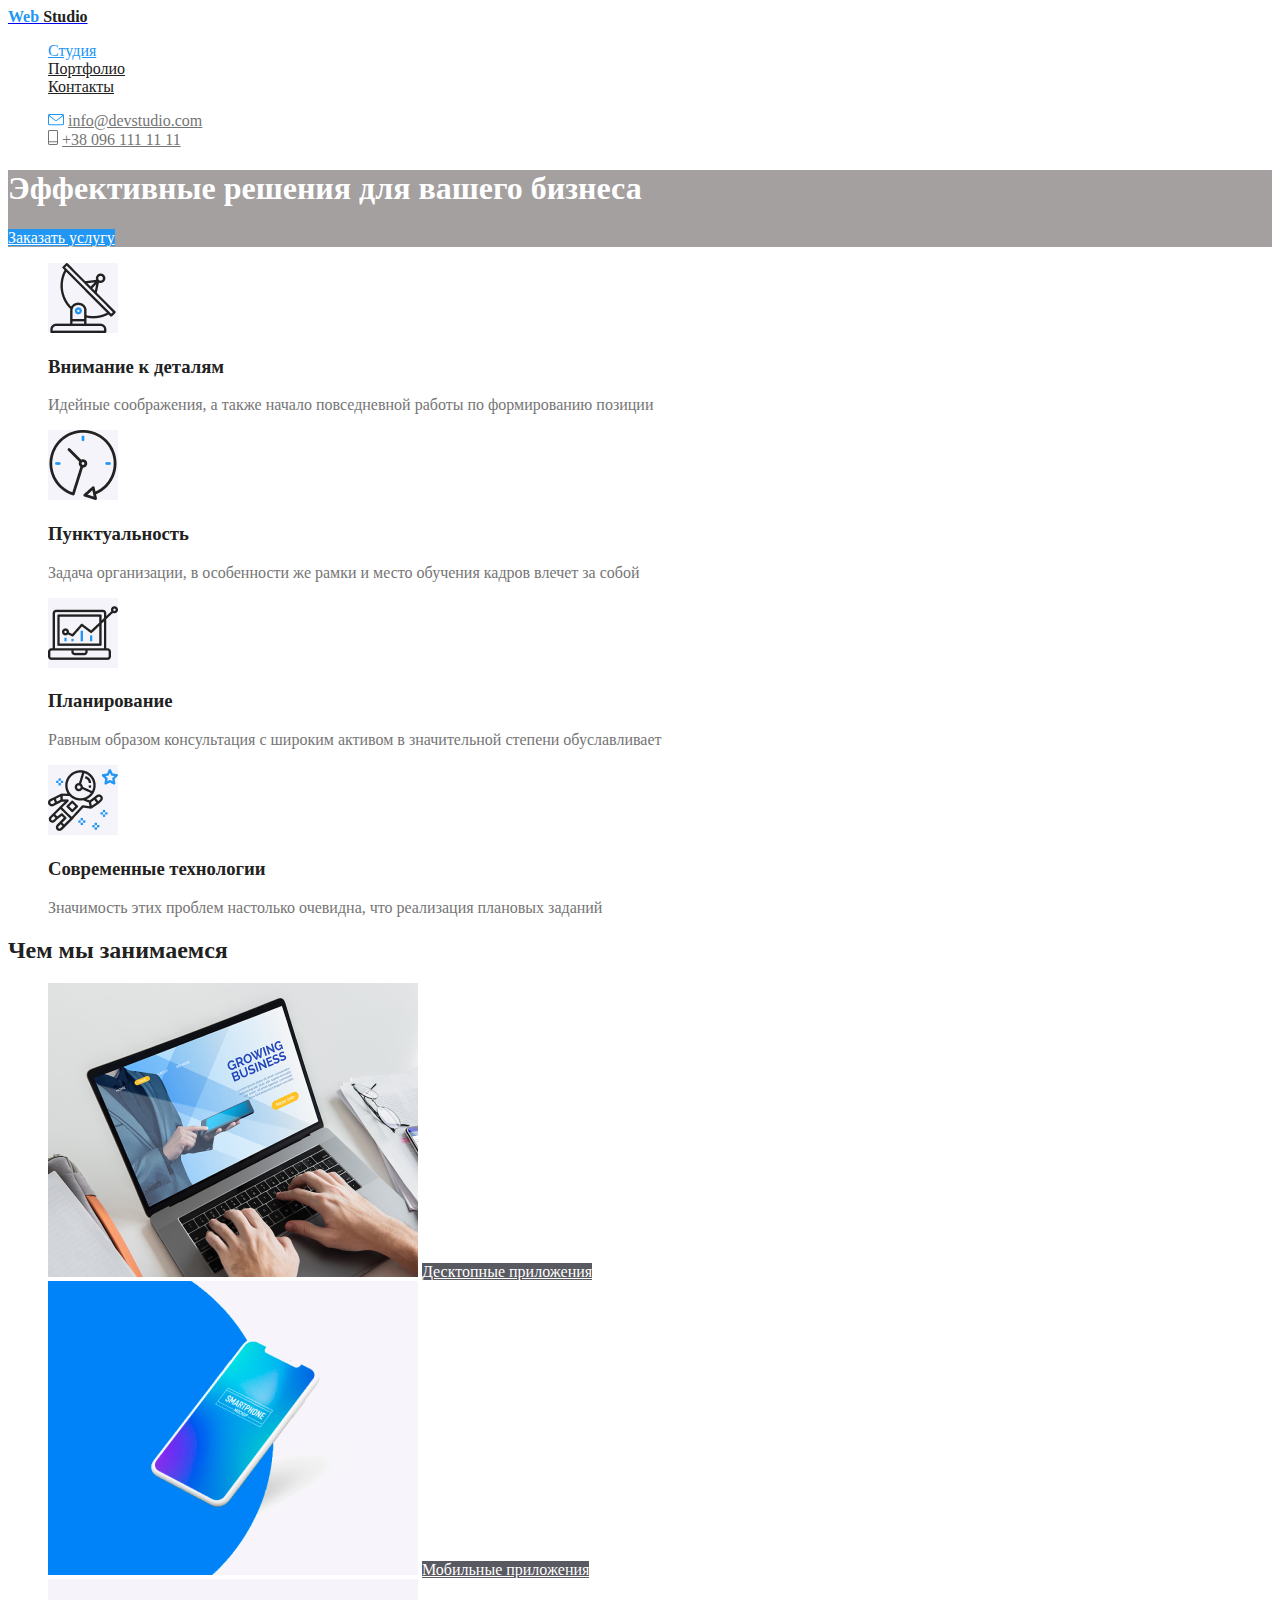
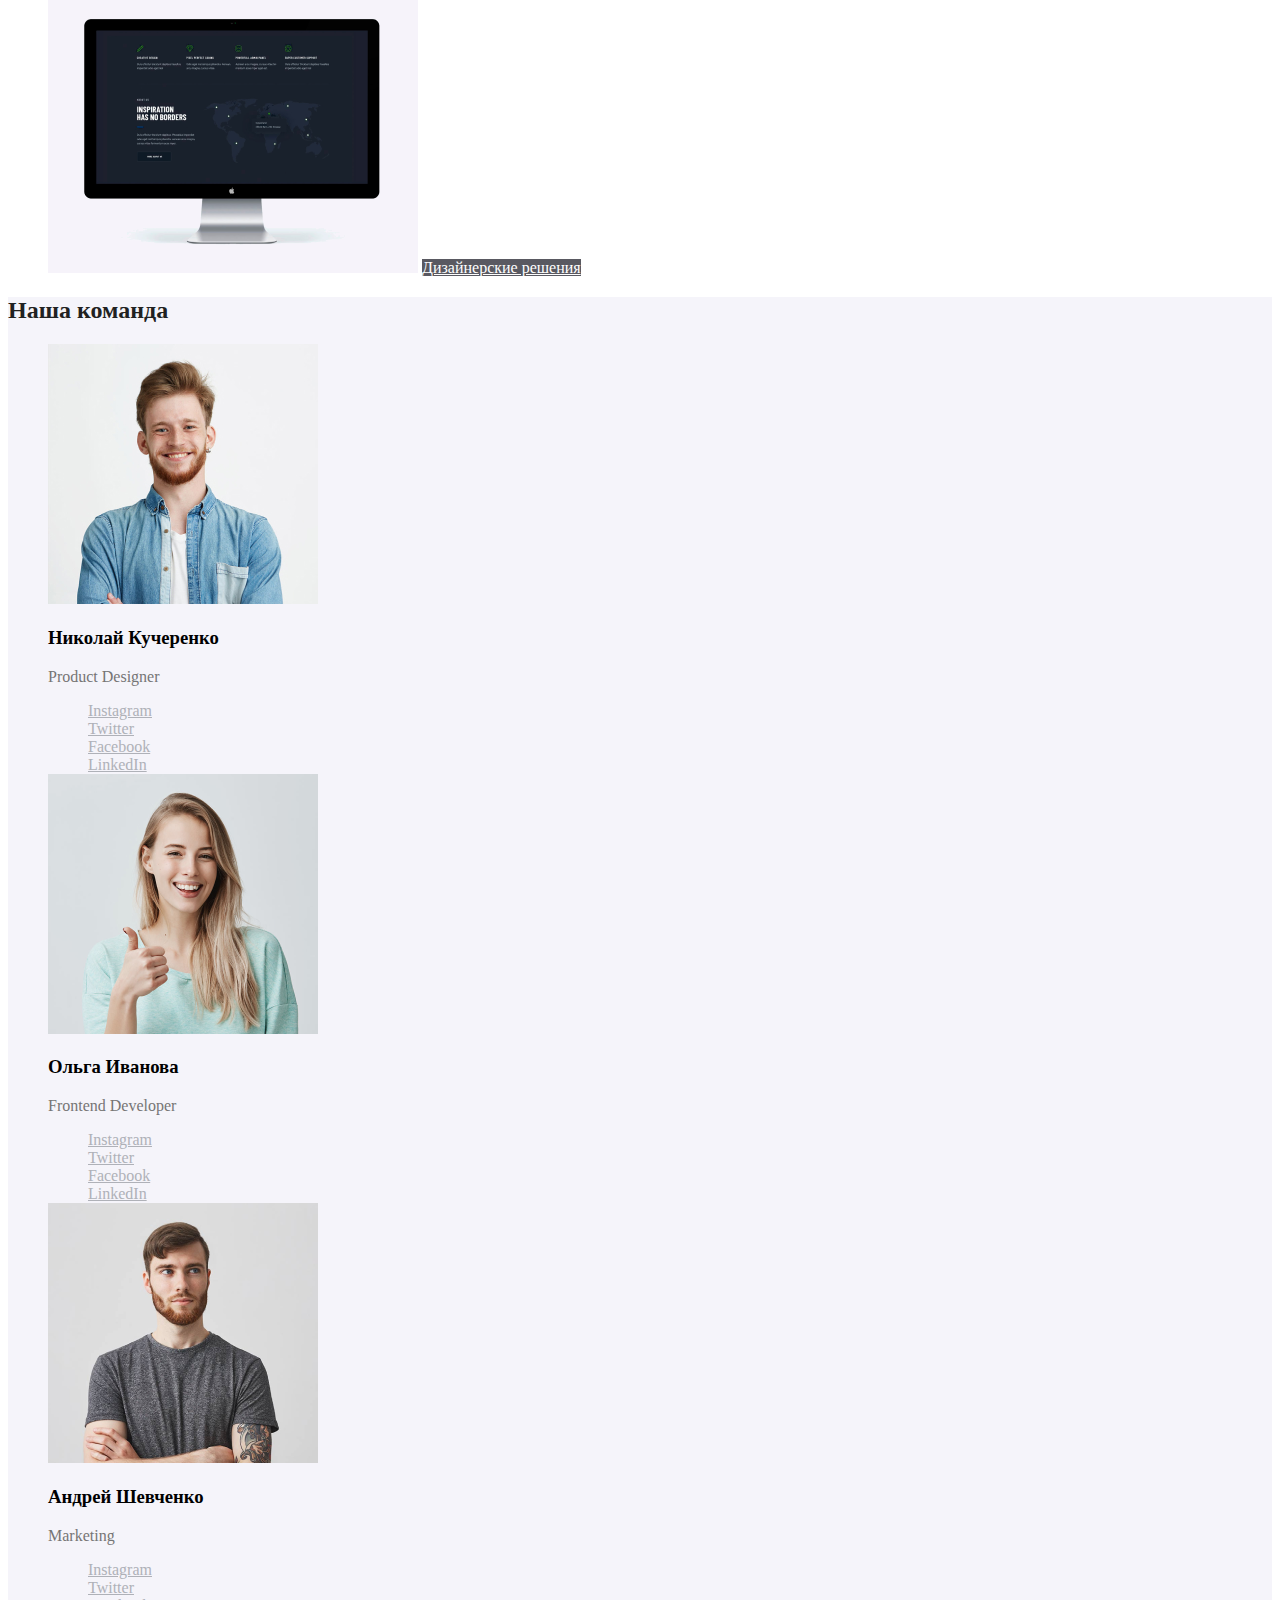
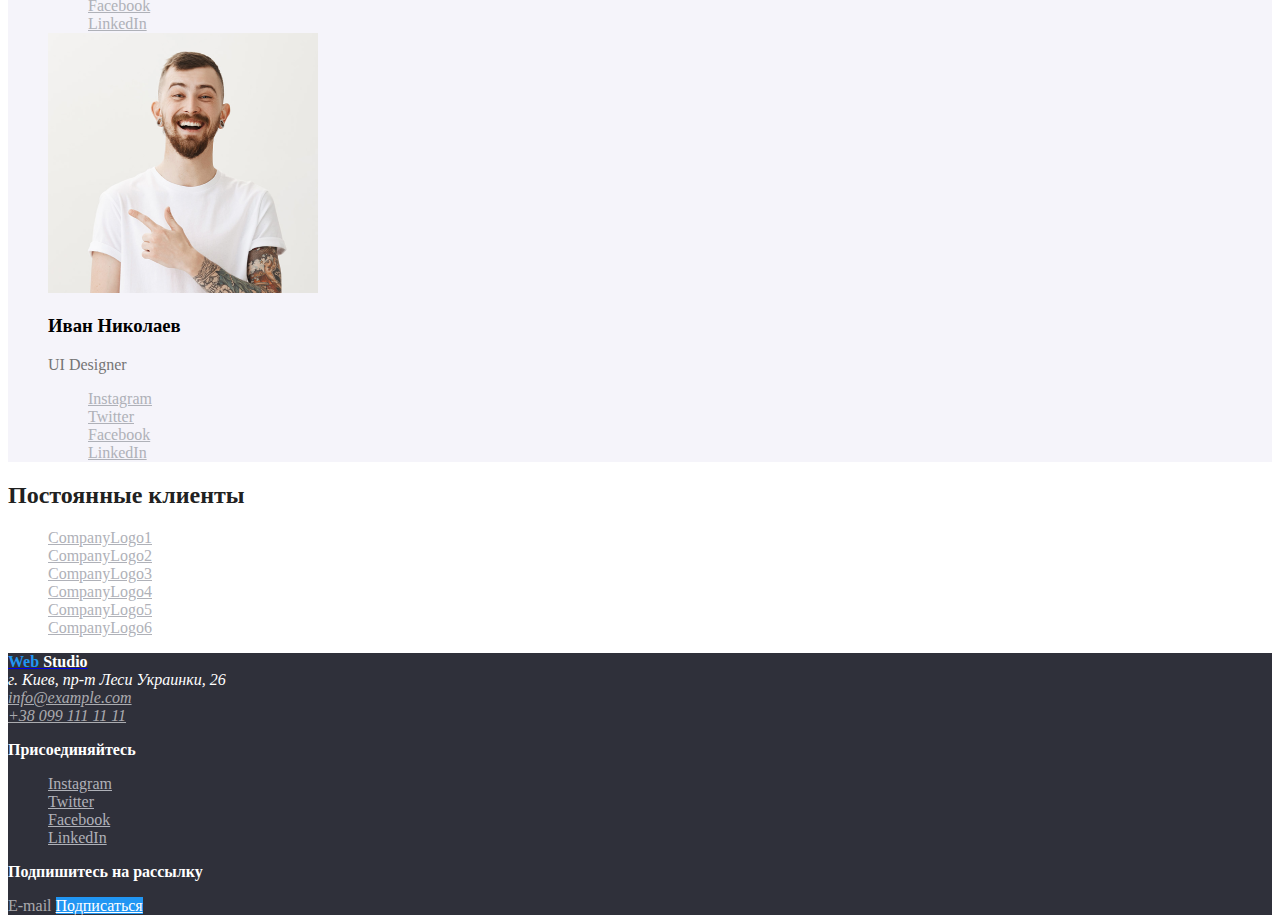
==== commit 20e55119: "created classes and styles "link button"" ====
--- a/index.html
+++ b/index.html
@@ -11,14 +11,14 @@
         <!--Navbar-->
         <nav>
             <a href="./">
-               <span class="site-logo-main">
+               <span class="site-logo main">
                    <span class="logo-part1"><b>Web </b></span><span class="logo-part2"><b>Studio</b></span>
                </span> 
             </a>
             <!--main navigation-->
             <ul class="site-nav list">
                 <li>
-                    <a class="link" href="#">Студия</a>
+                    <a class="link current" href="#">Студия</a>
                 </li>
                 <li>
                     <a class="link" href="#">Портфолио</a>
@@ -44,7 +44,7 @@
          <!--Hero!-->
         <section class="hero">
             <H1 class="hero-title">Эффективные решения для вашего бизнеса</H1>
-            <a class="hero-link-buton" href="#">Заказать услугу</a>
+            <a class="link button" href="#">Заказать услугу</a>
         </section>
         <!--Advantages-->
         <section class="advantages">
@@ -190,22 +190,22 @@
             <h2 class="section-title">Постоянные клиенты</h2>
             <ul class="company-list list">
                 <li>
-                    <a class="link" href="#" aria-label="Link to Company1">Company1</a>
-                </li>
-                <li>
-                    <a  class="link" href="#" aria-label="Link to Company2">Company2</a>
-                </li>
-                <li>
-                    <a  class="link" href="#" aria-label="Link to Company3">Company3</a>
-                </li>
-                <li>
-                    <a  class="link" href="#" aria-label="Link to Company4">Company4</a>
-                </li>
-                <li>
-                    <a  class="link" href="#" aria-label="Link to Company5">Company5</a>
-                </li>
-                <li>
-                    <a  class="link" href="#" aria-label="Link to Company6">Company6</a>
+                    <a class="link" href="#" aria-label="Link to Company1">CompanyLogo1</a>
+                </li>
+                <li>
+                    <a  class="link" href="#" aria-label="Link to Company2">CompanyLogo2</a>
+                </li>
+                <li>
+                    <a  class="link" href="#" aria-label="Link to Company3">CompanyLogo3</a>
+                </li>
+                <li>
+                    <a  class="link" href="#" aria-label="Link to Company4">CompanyLogo4</a>
+                </li>
+                <li>
+                    <a  class="link" href="#" aria-label="Link to Company5">CompanyLogo5</a>
+                </li>
+                <li>
+                    <a  class="link" href="#" aria-label="Link to Company6">CompanyLogo6</a>
                 </li>
             </ul>
         </section>
@@ -216,7 +216,7 @@
         <!--Address-->
         <section class="section-address">
             <a href="./">
-                <span class="site-logo-secondary">
+                <span class="site-logo secondary">
                     <span class="logo-part1"> <b>Web </b></span><span class="logo-part2"><b>Studio</b></span>
                 </span> 
              </a>
@@ -250,7 +250,7 @@
             <!--Input field-->
             <span class="email-input">E-mail</span>
             <!--"Sign up on telegram" button-->
-            <span class="signup-button">Подписаться</span>
+            <a class="link button" href="#">Подписаться</a>
         </section>
     </footer>
 </body>
--- a/css/styles.css
+++ b/css/styles.css
@@ -18,23 +18,31 @@
 
 .list {
     list-style: none;
+}
 
+.link.button {
+    color: #ffffff;
+    background-color: #2196F3;
 }
 /* добавить стиль без подчекривания  для .link {} */
 
 
 /* Navbar (header) color styling */
 
-.site-logo-main .logo-part1 {
+.site-logo.main .logo-part1 {
     color: #2196F3;
 }
 
-.site-logo-main .logo-part2 {
+.site-logo.main .logo-part2 {
     color: #212121;
 }
 
 .site-nav .link {
     color: #212121;
+}
+
+.site-nav .link.current {
+    color: #2196F3;
 }
 
 .site-contacts .link {
@@ -57,10 +65,6 @@
 }
 .hero-title {
     color: #ffffff;
-}
-.hero-link-buton {
-    color: #ffffff;
-    background-color: #2196F3;
 }
 
 /*Section "Advantages" color styling*/
@@ -122,11 +126,11 @@
 }
 
 /*Footer color styling*/
-.site-logo-secondary .logo-part1 {
+.site-logo.secondary .logo-part1 {
     color: #2196F3;
 }
 
-.site-logo-secondary .logo-part2 {
+.site-logo.secondary .logo-part2 {
     color: #ffffff;
 }
 
@@ -141,8 +145,4 @@
 }
 .email-input {
     color:rgba(255, 255, 255, 0.6);
-}
-.signup-button {
-    color: #ffffff;
-    background-color: #2196F3 ;
 }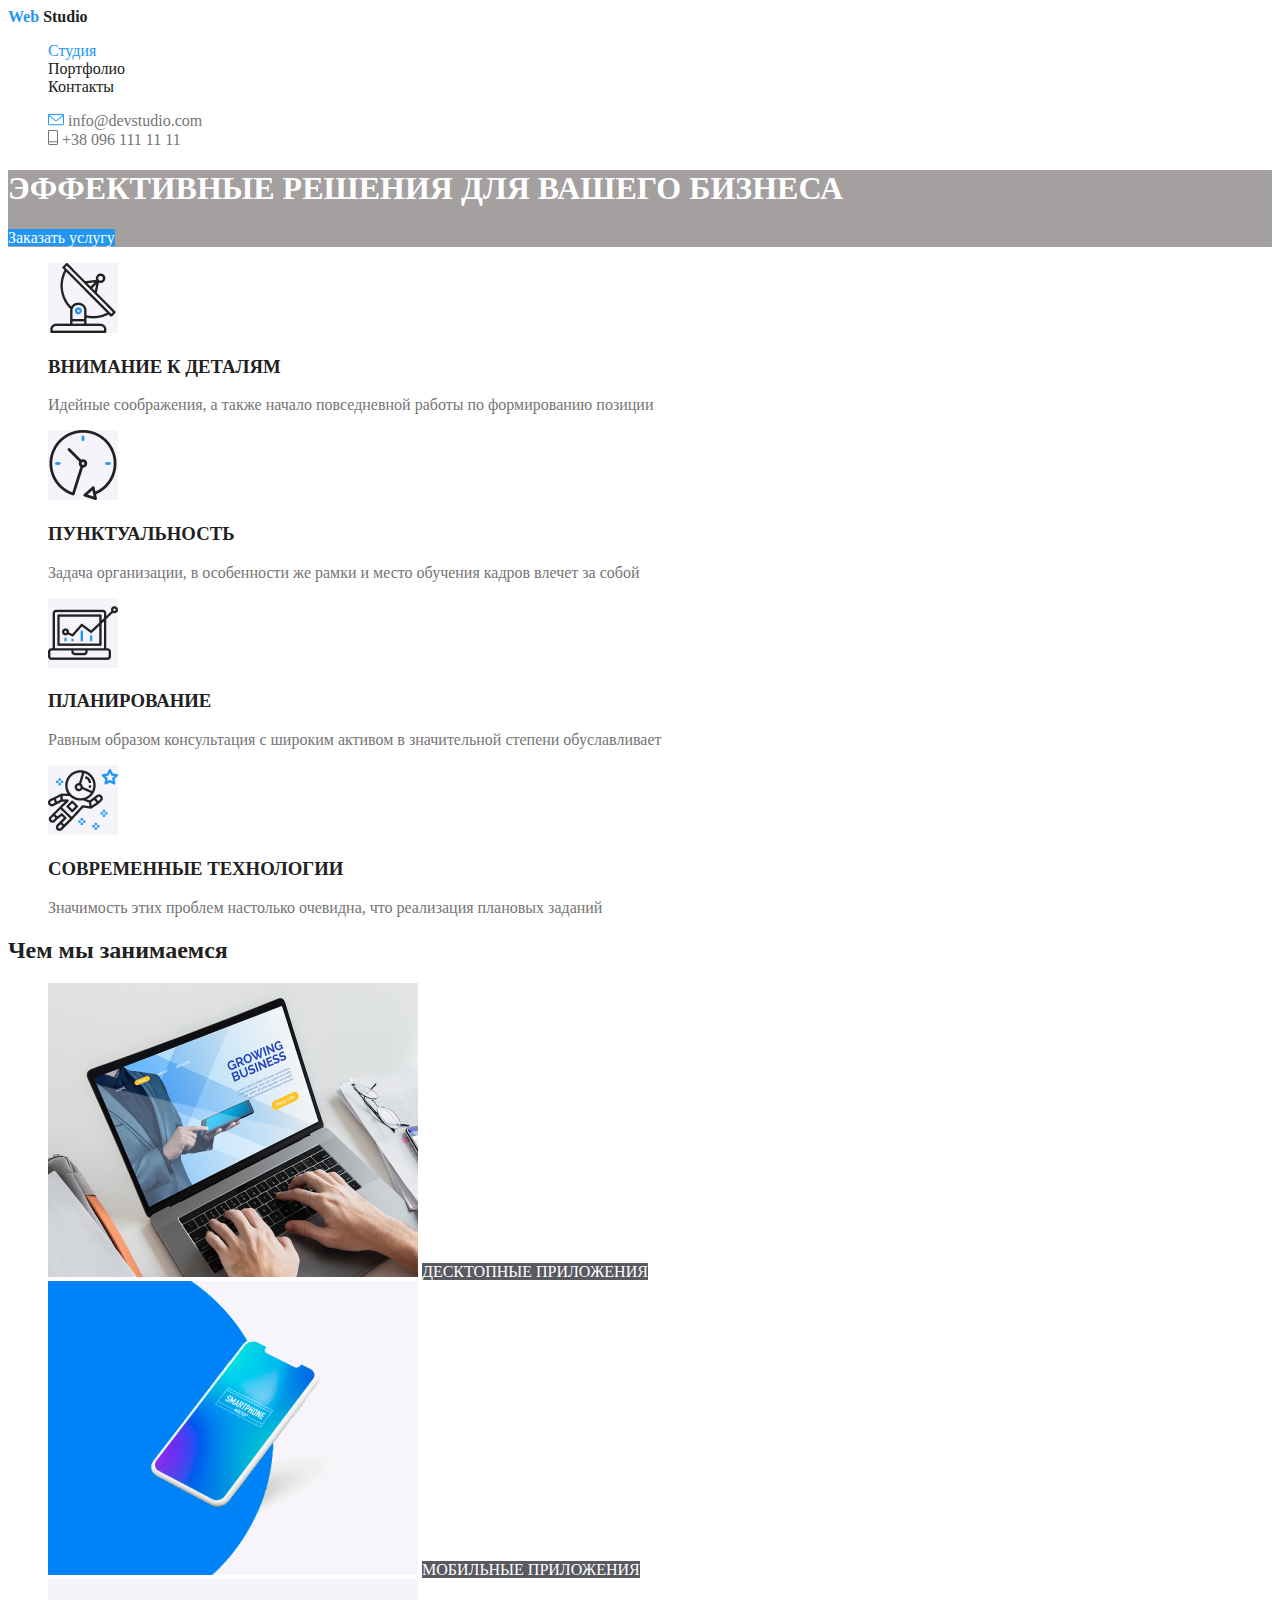
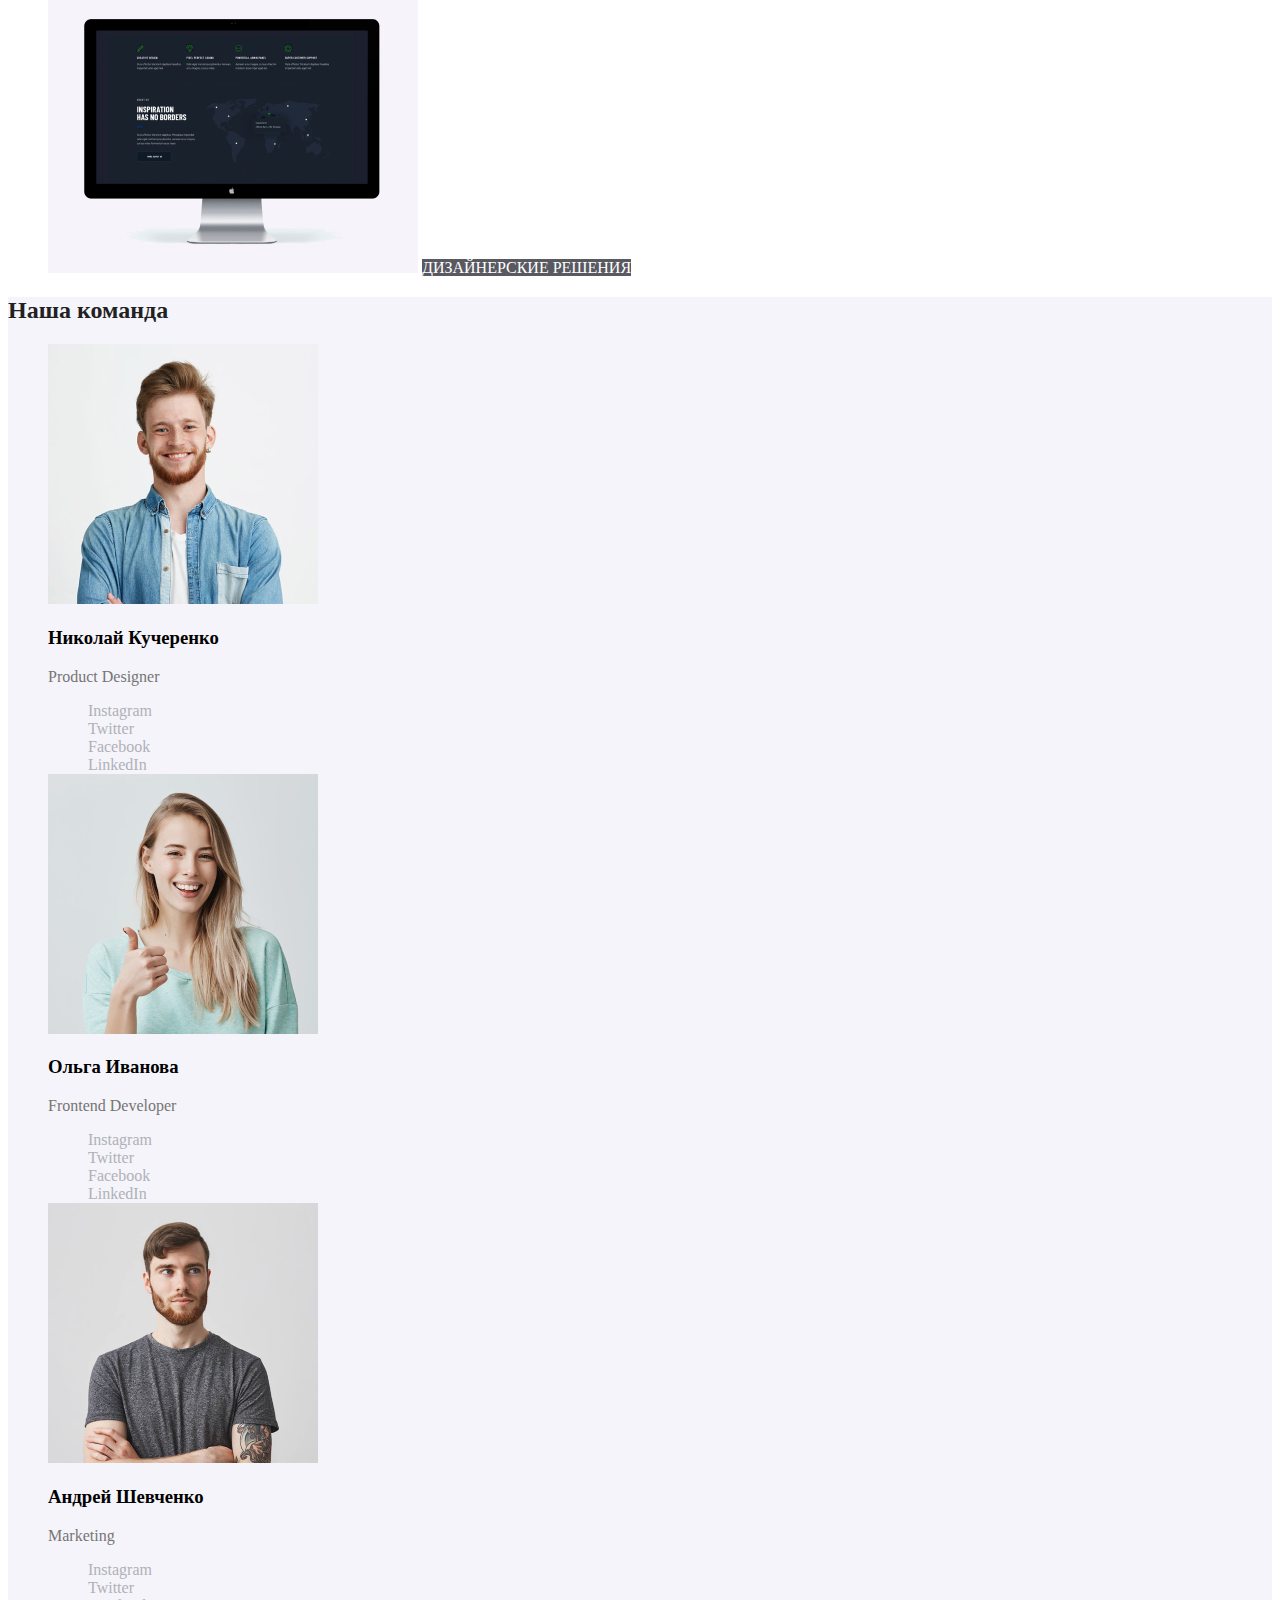
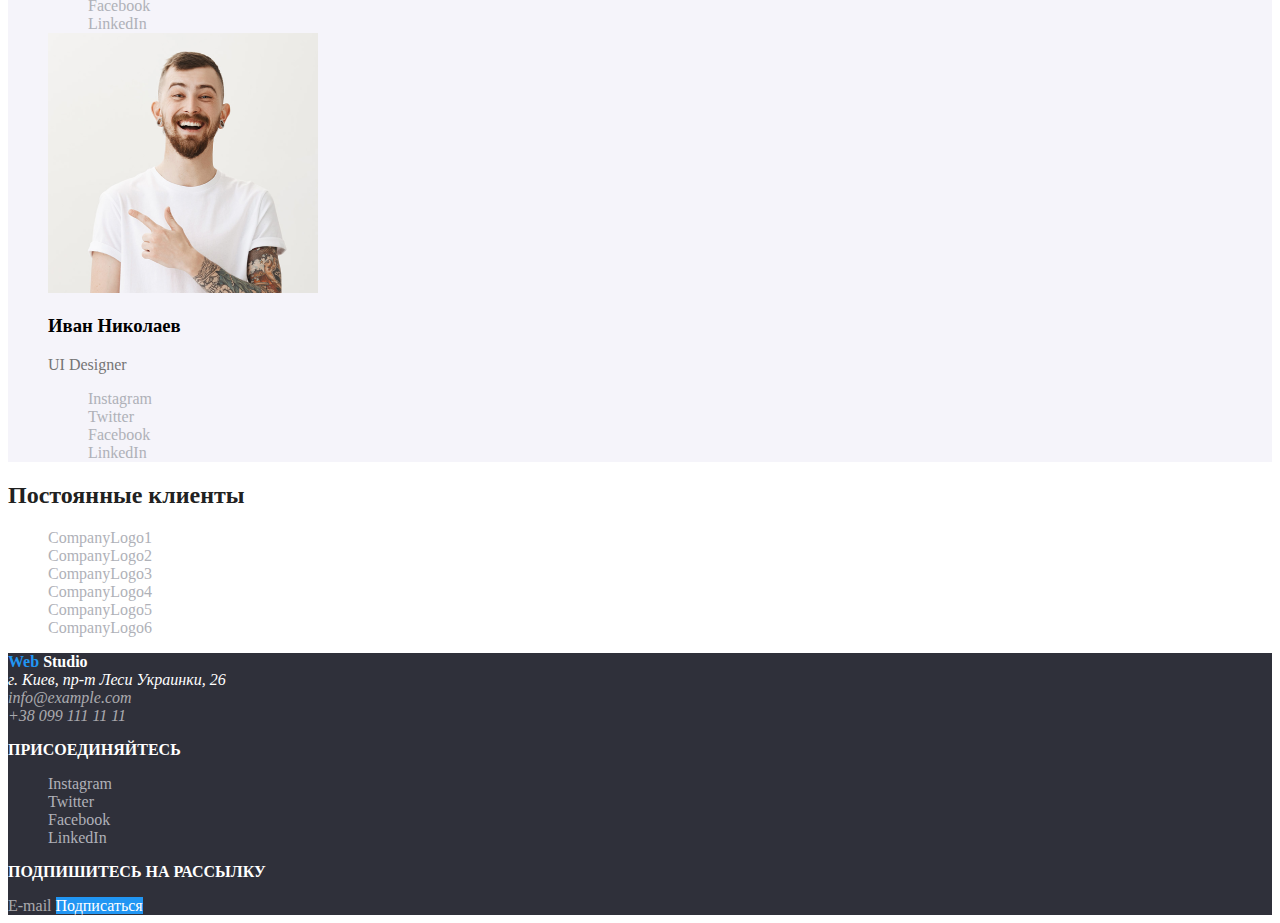
==== commit 3c62fda3: "completed html for portfolio page" ====
--- a/index.html
+++ b/index.html
@@ -3,14 +3,14 @@
 <head>
     <meta charset="UTF-8">
     <meta name="viewport" content="width=device-width, initial-scale=1.0">
+    <title>Web Studio</title>
     <link rel="stylesheet" href="./css/styles.css">
-    <title>Web Studio</title>
 </head>
 <body class="page">
     <header>
         <!--Navbar-->
         <nav>
-            <a href="./">
+            <a class="link" href="./">
                <span class="site-logo main">
                    <span class="logo-part1"><b>Web </b></span><span class="logo-part2"><b>Studio</b></span>
                </span> 
@@ -21,7 +21,7 @@
                     <a class="link current" href="#">Студия</a>
                 </li>
                 <li>
-                    <a class="link" href="#">Портфолио</a>
+                    <a class="link" href="./portfolio.html">Портфолио</a>
                 </li>
                 <li>
                     <a class="link" href="#">Контакты</a>
@@ -44,7 +44,7 @@
          <!--Hero!-->
         <section class="hero">
             <H1 class="hero-title">Эффективные решения для вашего бизнеса</H1>
-            <a class="link button" href="#">Заказать услугу</a>
+            <a class="link button hero" href="#">Заказать услугу</a>
         </section>
         <!--Advantages-->
         <section class="advantages">
@@ -215,7 +215,7 @@
     <footer class="section-footer">
         <!--Address-->
         <section class="section-address">
-            <a href="./">
+            <a class="link" href="./">
                 <span class="site-logo secondary">
                     <span class="logo-part1"> <b>Web </b></span><span class="logo-part2"><b>Studio</b></span>
                 </span> 
--- a/css/styles.css
+++ b/css/styles.css
@@ -4,6 +4,7 @@
     4.background color: main #ffffff, secondary #F5F4FA, footer #2F303A
     */
 /*
+Set predefined colors
 :root {
     --primary-text-color: #212121;
     --secondary-text-color: #000000;
@@ -19,12 +20,33 @@
 .list {
     list-style: none;
 }
+.link {
+    text-decoration: none;
+}
 
 .link.button {
     color: #ffffff;
     background-color: #2196F3;
 }
-/* добавить стиль без подчекривания  для .link {} */
+
+.link.nav-button {
+    color: #212121;
+    background-color: #F5F4FA;
+}
+.link.nav-button.current {
+    color: #ffffff;
+    background-color: #2196F3;
+}
+
+.site-nav .link:hover,
+.site-nav .link:focus {
+    color:#2196F3;
+}
+
+.site-contacts .link:hover,
+.site-contacts .link:focus {
+    color:#2196F3;
+}
 
 
 /* Navbar (header) color styling */
@@ -49,22 +71,13 @@
     color:#757575 ;
 }
 
-.site-nav .link:hover,
-.site-nav .link:focus {
-    color:#2196F3;
-}
-
-.site-contacts .link:hover,
-.site-contacts .link:focus {
-    color:#2196F3;
-}
-
 /*Section "Hero" color styling*/
 .hero {
     background-color: rgba(126, 119, 119, 0.7);
 }
 .hero-title {
     color: #ffffff;
+    text-transform: uppercase;
 }
 
 /*Section "Advantages" color styling*/
@@ -73,6 +86,7 @@
 }
 .advantages-subtitle {
     color: #212121;
+    text-transform: uppercase;
 }
 .advantages-text {
     color: #757575;
@@ -87,9 +101,7 @@
 .projects-list .link {
     color: #ffffff;
     background-color: rgba(47, 48, 58, 0.8);
-}
-.join-text, .signup-text {
-    color: #ffffff;
+    text-transform: uppercase;
 }
 
 
@@ -126,6 +138,10 @@
 }
 
 /*Footer color styling*/
+.section-footer {
+    background-color: #2F303A ;
+}
+
 .site-logo.secondary .logo-part1 {
     color: #2196F3;
 }
@@ -134,12 +150,15 @@
     color: #ffffff;
 }
 
-.section-footer {
-    background-color: #2F303A ;
-}
 .address-text {
     color: #ffffff;
 }
+
+.join-text, .signup-text {
+    color: #ffffff;
+    text-transform: uppercase;
+}
+
 .section-address .link {
     color: rgba(255, 255, 255, 0.6);
 }
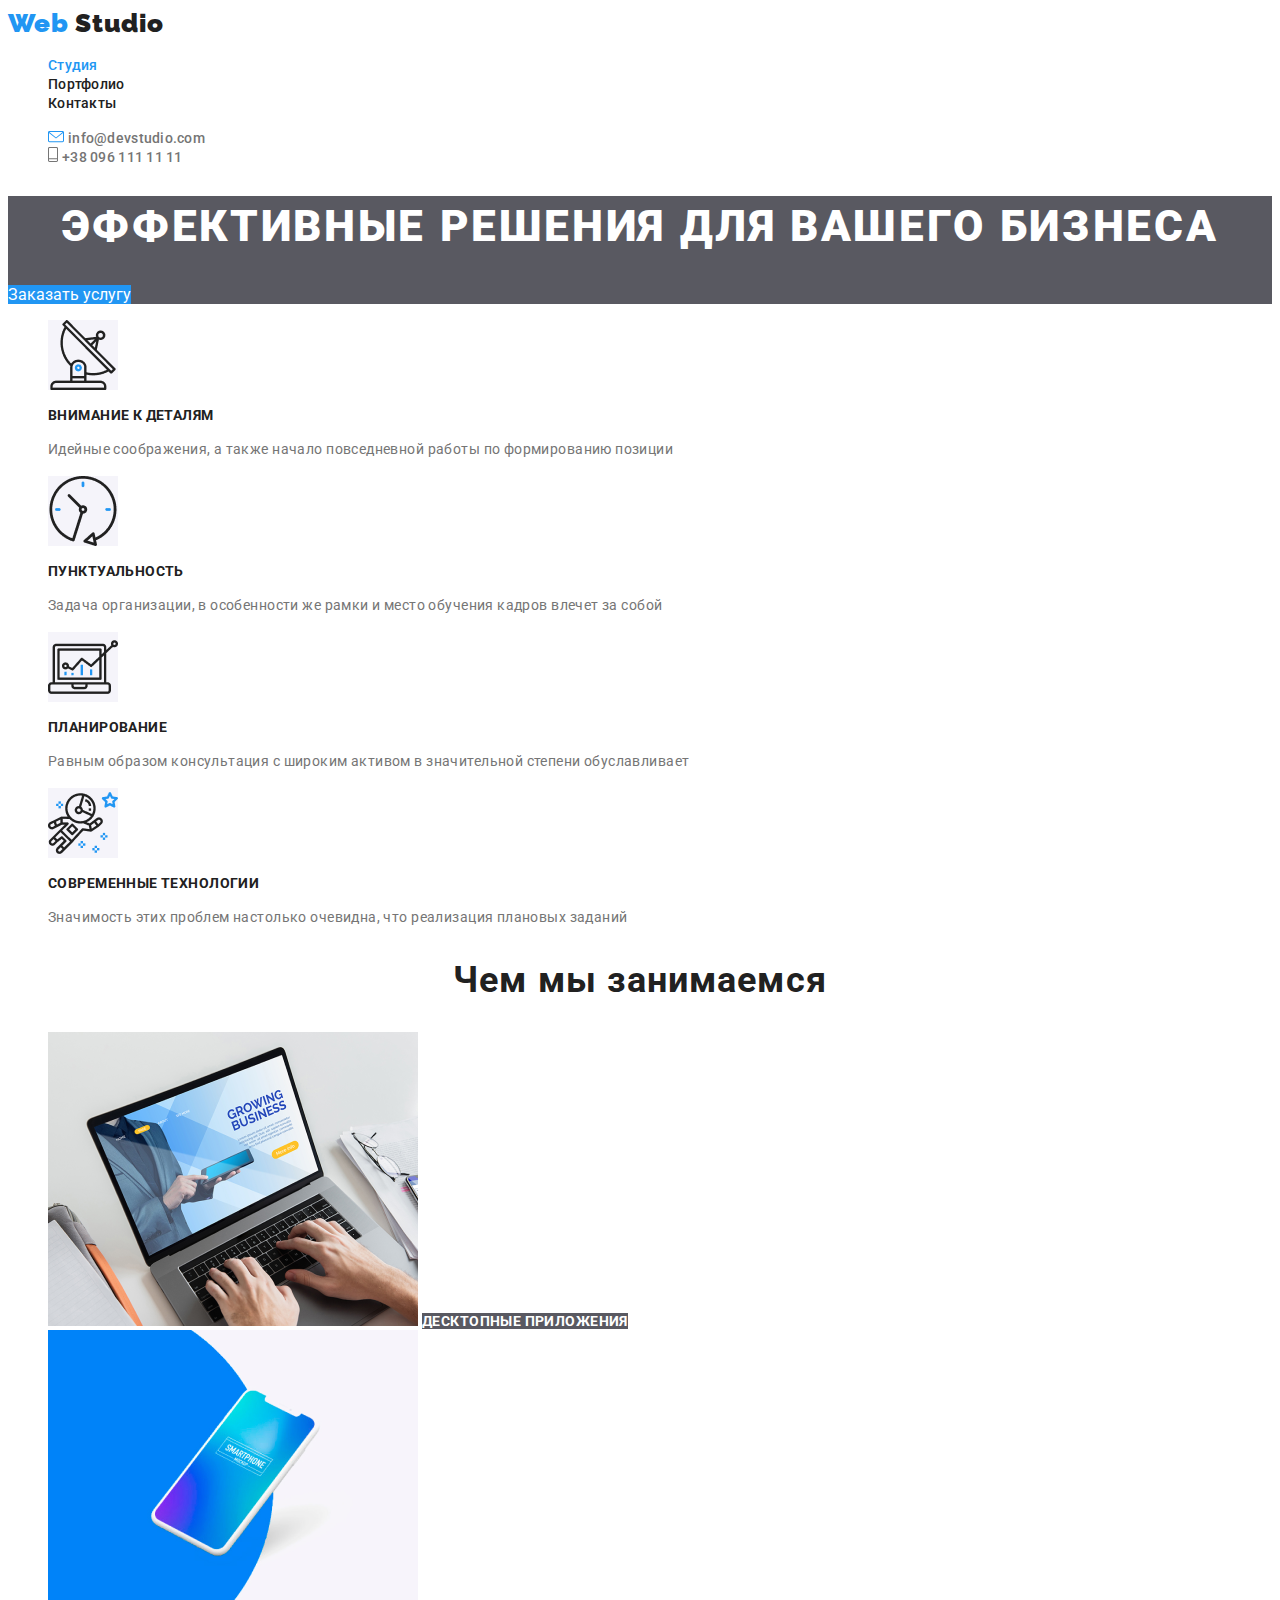
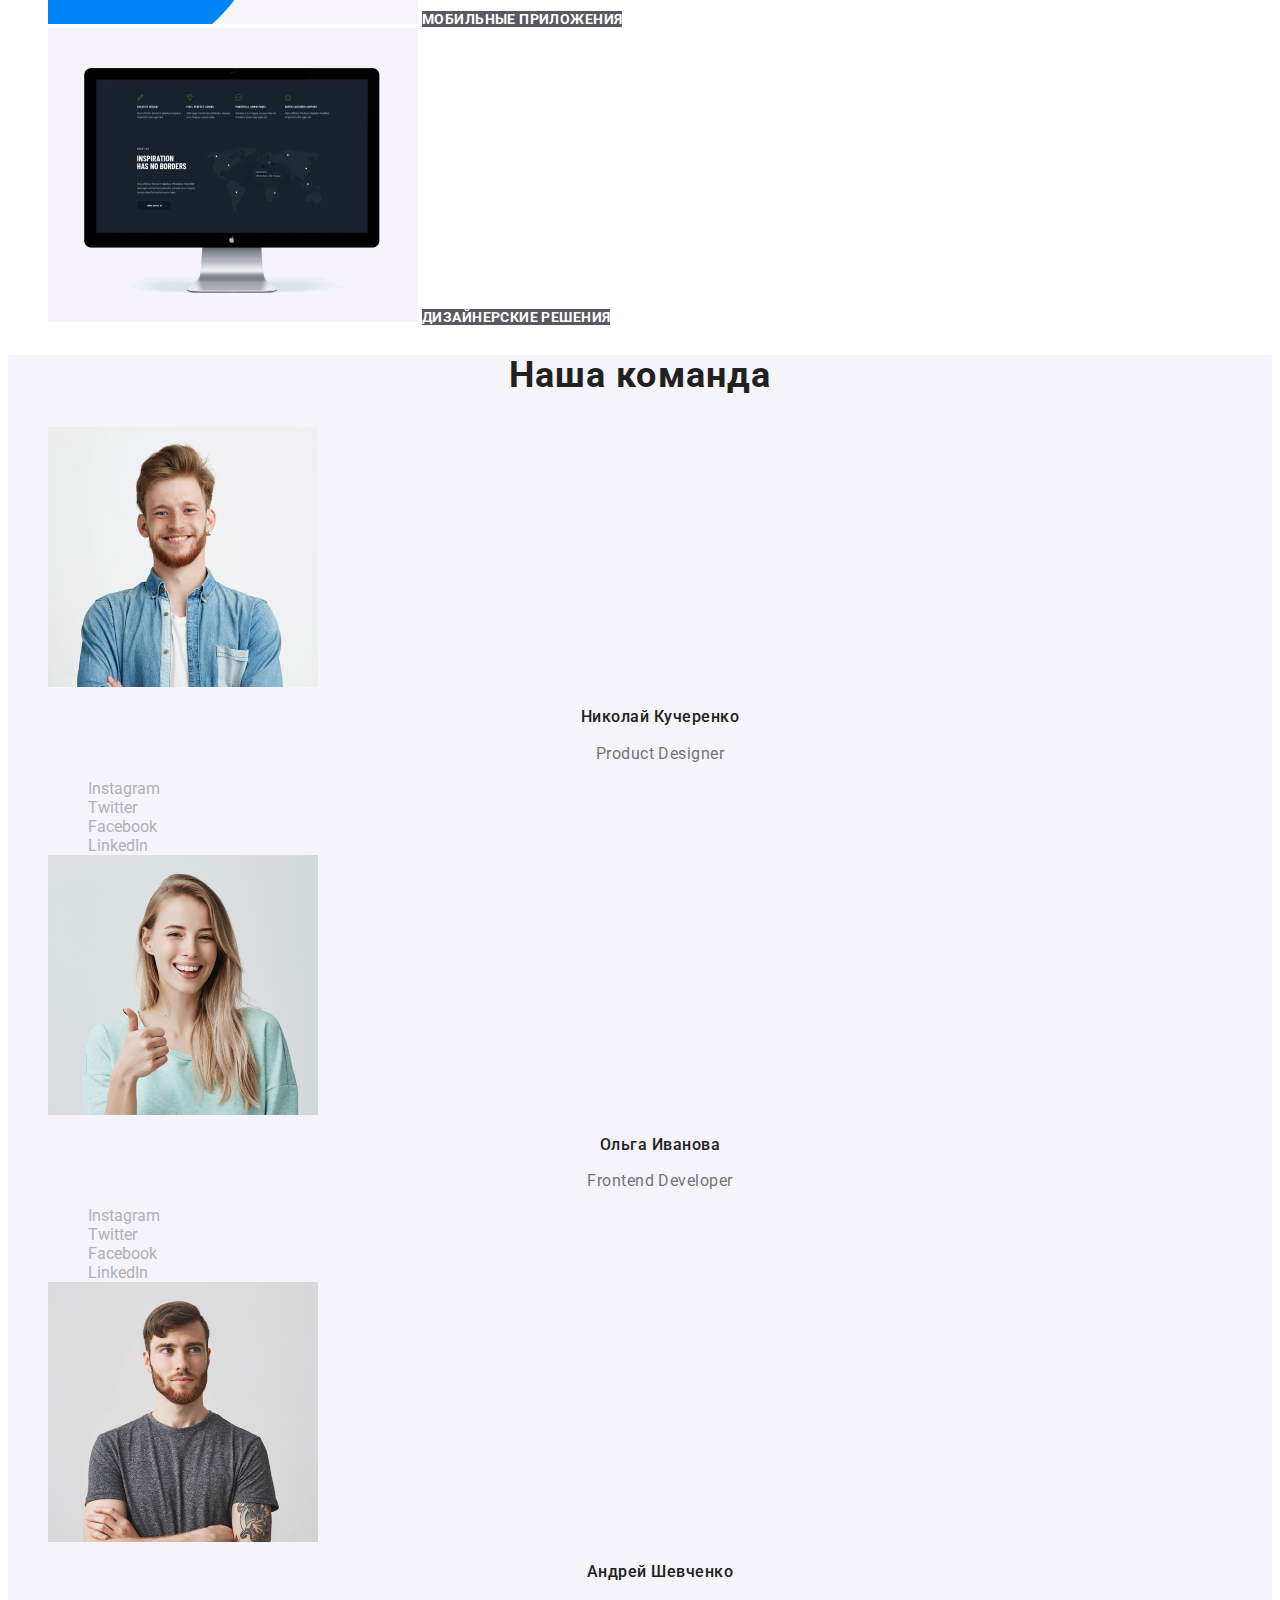
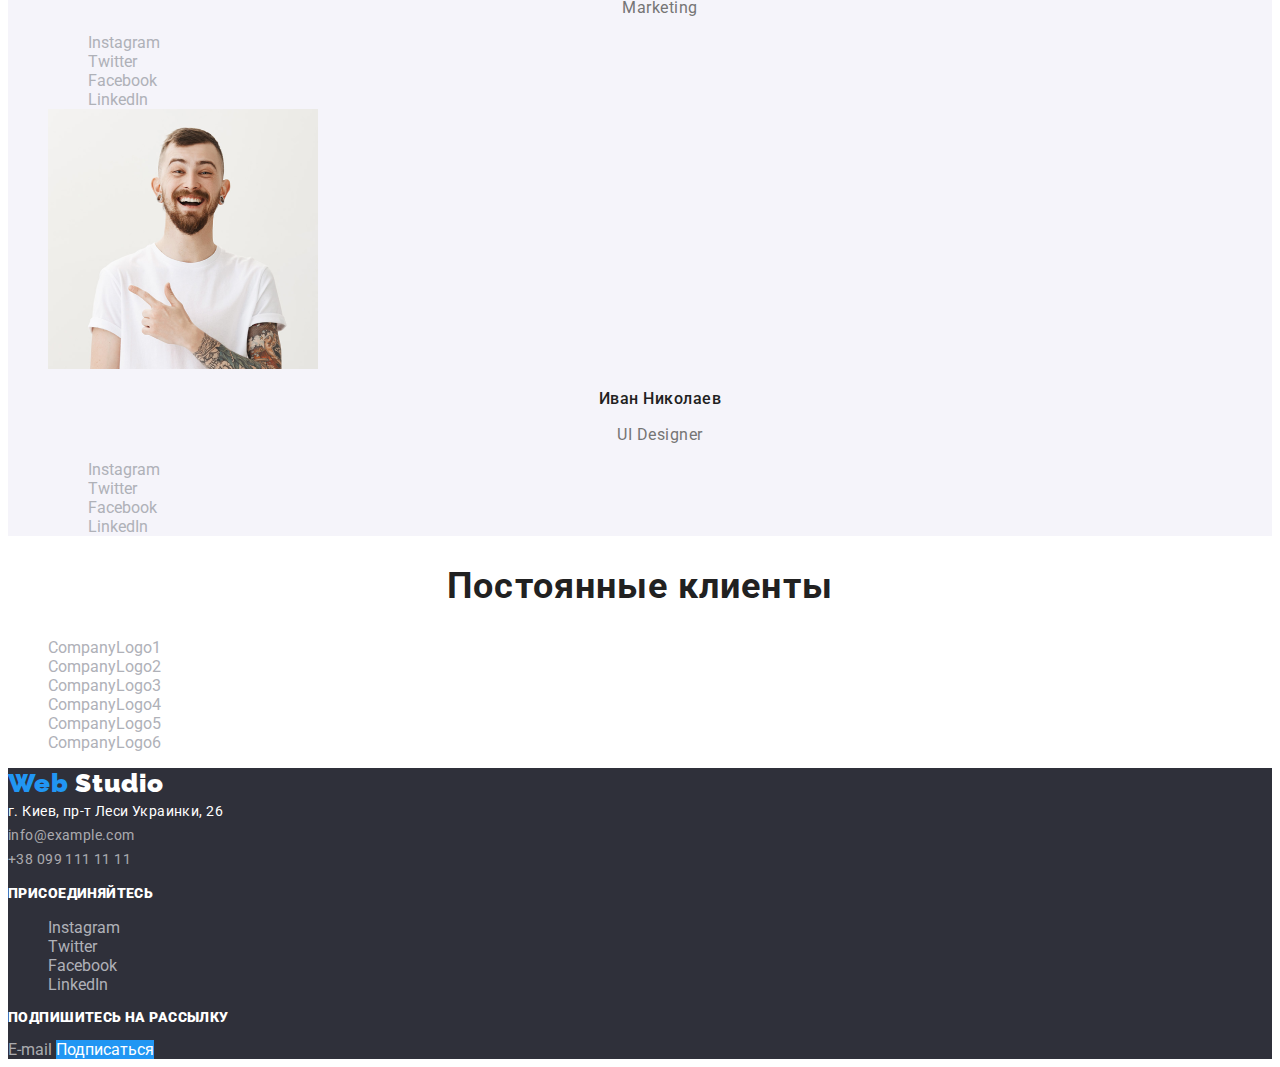
==== commit eaa501f4: "finished styling for index.html" ====
--- a/index.html
+++ b/index.html
@@ -5,6 +5,7 @@
     <meta name="viewport" content="width=device-width, initial-scale=1.0">
     <title>Web Studio</title>
     <link rel="stylesheet" href="./css/styles.css">
+    <link href="https://fonts.googleapis.com/css2?family=Raleway&family=Roboto:wght@400;500;700;900&display=swap" rel="stylesheet">
 </head>
 <body class="page">
     <header>
--- a/css/styles.css
+++ b/css/styles.css
@@ -12,14 +12,33 @@
 }
 */
 
-/* Main page color styling*/
+/*Page main font and color styling*/
 .page {
     background-color: #ffffff;
+    font-family: 'Roboto', sans-serif;
+}
+
+.site-logo {
+    font-family: 'Raleway', sans-serif;
+    font-size: 26px;
+    font-style: normal;
+    font-weight: bold;
+    line-height: 1.2;
+    letter-spacing: 0.03em;
+}
+h1
+h2
+h3
+h4
+h5
+h6{
+    font-family: 'Roboto', sans-serif;
 }
 
 .list {
     list-style: none;
 }
+
 .link {
     text-decoration: none;
 }
@@ -29,11 +48,12 @@
     background-color: #2196F3;
 }
 
-.link.nav-button {
+/*buttons on Portfolio page*/
+.nav-button {
     color: #212121;
     background-color: #F5F4FA;
 }
-.link.nav-button.current {
+.nav-button.current {
     color: #ffffff;
     background-color: #2196F3;
 }
@@ -47,9 +67,7 @@
 .site-contacts .link:focus {
     color:#2196F3;
 }
-
-
-/* Navbar (header) color styling */
+/*Navbar (header) font and color styling */
 
 .site-logo.main .logo-part1 {
     color: #2196F3;
@@ -61,6 +79,11 @@
 
 .site-nav .link {
     color: #212121;
+    font-style: normal;
+    font-weight: 500;
+    font-size: 14px;
+    line-height: 1.142;
+    letter-spacing: 0.02em;
 }
 
 .site-nav .link.current {
@@ -69,54 +92,114 @@
 
 .site-contacts .link {
     color:#757575 ;
-}
-
-/*Section "Hero" color styling*/
+    font-style: normal;
+    font-weight: 500;
+    font-size: 14px;
+    line-height: 16px;
+    letter-spacing: 0.02em
+}
+
+/*Section "Hero" font and color styling*/
 .hero {
-    background-color: rgba(126, 119, 119, 0.7);
+    background-color: rgba(47, 48, 58, 0.8);;
 }
 .hero-title {
     color: #ffffff;
+    font-family: Roboto;
+    font-style: normal;
+    font-weight: 900;
+    font-size: 44px;
+    line-height: 1.364;
+    text-align: center;
+    letter-spacing: 0.06em;
     text-transform: uppercase;
 }
-
-/*Section "Advantages" color styling*/
+.hero-title .link.button.hero {
+    font-style: normal;
+    font-weight: bold;
+    font-size: 16px;
+    line-height: 1.875;
+    align-items: center;
+    text-align: right;
+    letter-spacing: 0.06em;
+}
+
+
+/*Section "Advantages" font and color styling*/
 .advantages-image {
     background-color:#F5F4FA ;
 }
+
 .advantages-subtitle {
     color: #212121;
+    font-style: normal;
+    font-weight: bold;
+    font-size: 14px;
+    line-height: 1.14;
+    letter-spacing: 0.03em;
     text-transform: uppercase;
-}
+
+}
+
 .advantages-text {
     color: #757575;
-}
-
-/*Headers H2 for sections "Projects" and "Team"*/
+    font-family: Roboto;
+    font-style: normal;
+    font-weight: normal;
+    font-size: 14px;
+    line-height: 1.714;
+    letter-spacing: 0.03em;
+
+}
+
+/*Section "Our Ptojects"*/
+/*Headers styling for "Our Ptojects","Our team", "Our Clients" */
 .section-title {
     color: #212121;
-}
-
-/*Section "Projects", "Footer-links-headers" color styling*/
+    font-family: Roboto;
+    font-style: normal;
+    font-weight: bold;
+    font-size: 36px;
+    line-height: 1.166;
+    text-align: center;
+    letter-spacing: 0.03em;
+}
+
 .projects-list .link {
     color: #ffffff;
     background-color: rgba(47, 48, 58, 0.8);
-    text-transform: uppercase;
-}
-
+    font-style: normal;
+    font-weight: bold;
+    font-size: 14px;
+    line-height: 1.14;
+    text-align: center;
+    letter-spacing: 0.03em;
+    text-transform: uppercase
+}
 
 /*Section "Team" styling*/
 .section-team {
     background-color: #F5F4FA;
 }
-    background-color: ;
-}
+
 .team-member-title {
     color:#212121;
+    font-style: normal;
+    font-weight: 500;
+    font-size: 16px;
+    line-height: 1.266;
+    text-align: center;
+    letter-spacing: 0.03em;
 }
 
 .team-department {
     color: #757575;
+    font-style: normal;
+    font-weight: normal;
+    font-size: 16px;
+    line-height: 19px;
+    text-align: center;
+    letter-spacing: 0.03em;
 }
 
 .soscial-list .link {
@@ -128,7 +211,7 @@
     color: #2196F3;
 }
 
-/*Section "Clients" color styling*/
+/*Section "Clients" styling*/
 .company-list .link {
     color:#AFB1B8;
 }
@@ -137,7 +220,7 @@
     color: #2196F3;
 }
 
-/*Footer color styling*/
+/*Footer styling*/
 .section-footer {
     background-color: #2F303A ;
 }
@@ -152,15 +235,32 @@
 
 .address-text {
     color: #ffffff;
+    font-style: normal;
+    font-weight: normal;
+    font-size: 14px;
+    line-height: 1.71;
+    letter-spacing: 0.03em;
 }
 
 .join-text, .signup-text {
     color: #ffffff;
+    font-style: normal;
+    font-weight: bold;
+    font-size: 14px;
+    line-height: 1.14;
+    letter-spacing: 0.03em;
     text-transform: uppercase;
+
 }
 
 .section-address .link {
+    font-style: normal;
+    font-weight: normal;
+    font-size: 14px;
+    line-height: 1.71;
+    letter-spacing: 0.03em;
     color: rgba(255, 255, 255, 0.6);
+
 }
 .email-input {
     color:rgba(255, 255, 255, 0.6);
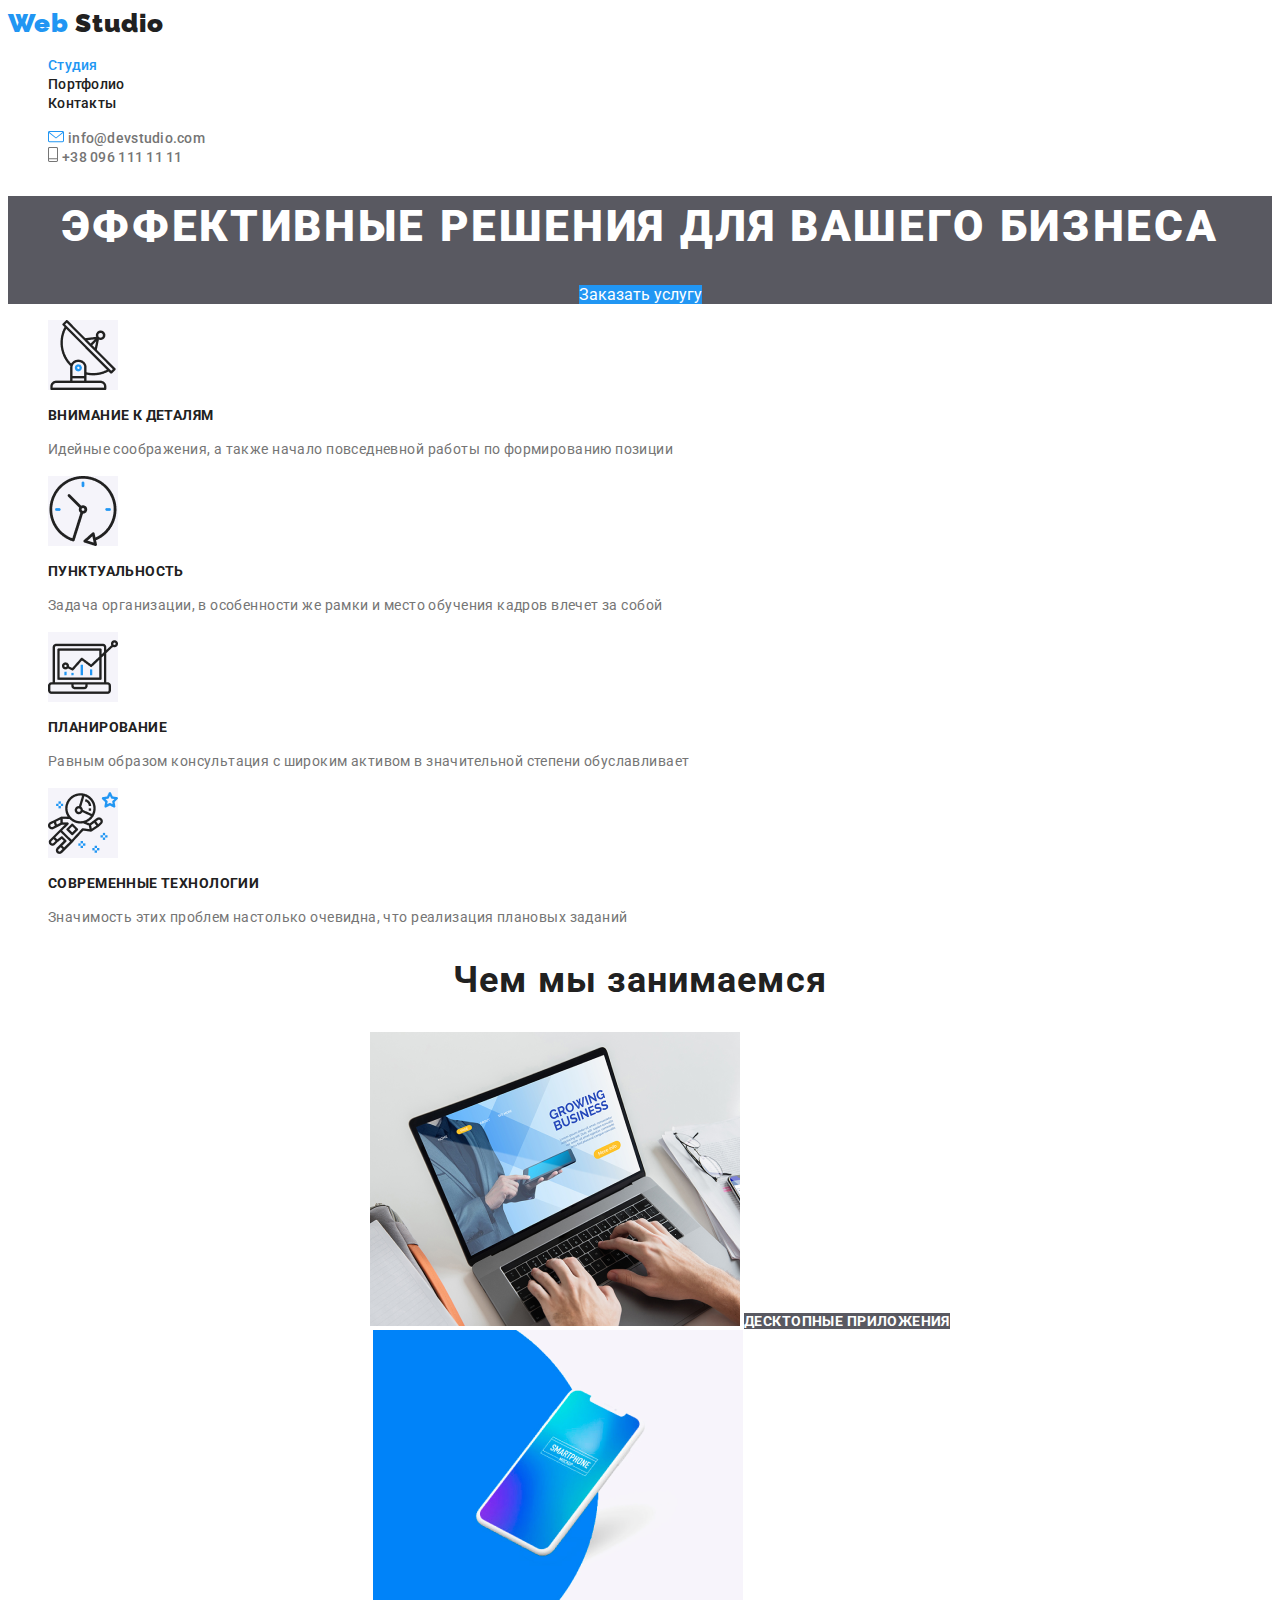
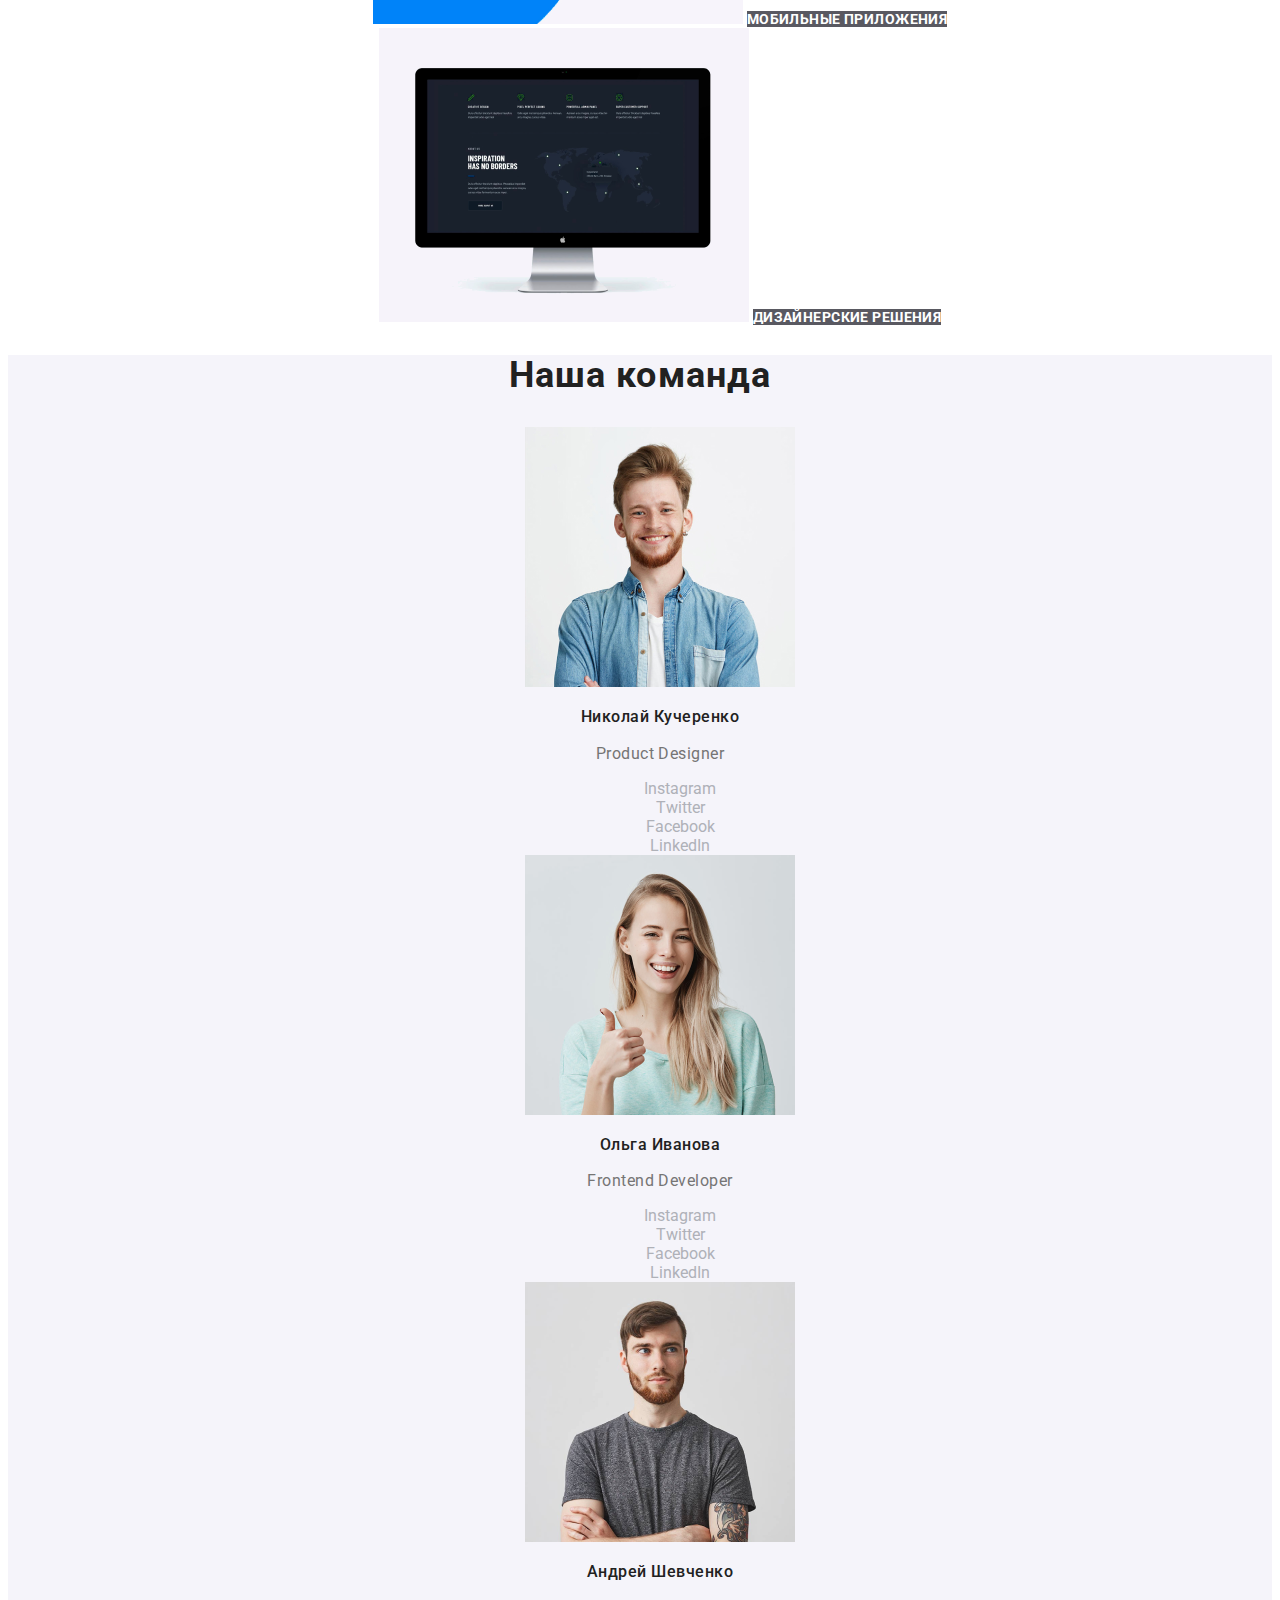
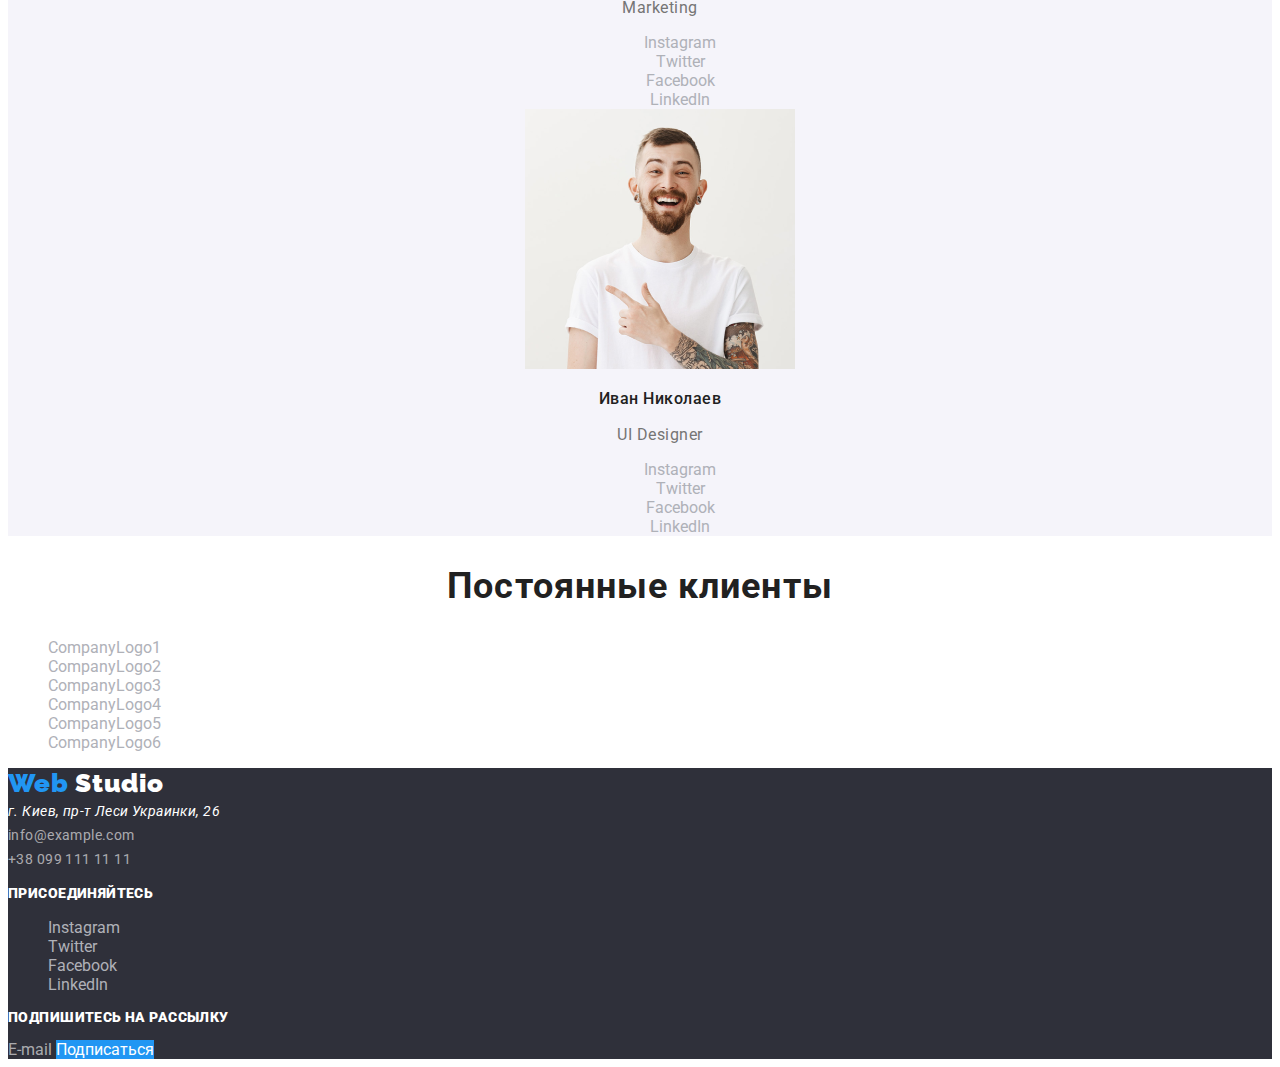
==== commit d5a3b484: "css fixes - deletion duplicate parameters" ====
--- a/index.html
+++ b/index.html
@@ -19,7 +19,7 @@
             <!--main navigation-->
             <ul class="site-nav list">
                 <li>
-                    <a class="link current" href="#">Студия</a>
+                    <a class="link current" href="./index.html">Студия</a>
                 </li>
                 <li>
                     <a class="link" href="./portfolio.html">Портфолио</a>
@@ -77,19 +77,19 @@
         <!--Projects examples-->
             <h2 class="section-title">Чем мы занимаемся</h2>
             <ul class="projects-list list">
-                <li>
+                <li class="project-item">
                     <img src="./images/apps-on-desktop.png" alt="Desktop application running on laptop"
                     width="370" 
                     height="294">
                     <a class="link" href="#">Десктопные приложения</a>
                 </li>
-                <li>
+                <li class="project-item">
                     <img src="./images/apps-on-mobile.png" alt="Mobile application running on smartphone"
                     width="370" 
                     height="294">
                     <a class="link" href="">Мобильные приложения</a>
                 </li>
-                <li>
+                <li class="project-item">
                     <img src="./images/apps-design.png" alt="Application desighn"
                     width="370"
                     height="294">
@@ -101,75 +101,75 @@
         <section class="section-team">
             <h2 class="section-title">Наша команда</h2>
             <ul class="team-list list">
-                <li>
+                <li class="team-item">
                     <img src="./images/team-nkucherenko.jpg" alt="Николай Кучеренко"
                     width="270"
                     height="260">
                     <h3 class="team-member-title">Николай Кучеренко</h3>
                     <p class="team-department">Product Designer</p>
-                    <ul class="soscial-list list">
-                        <li>
-                            <a class="link" href="https://www.instagram.com/" aria-label="Link to Instagram">Instagram</a>
-                        </li>
-                        <li>
-                            <a class="link" href="https://twitter.com/" aria-label="Link to Twitter">Twitter</a>
-                        </li>
-                        <li>
-                            <a class="link" href="https://www.facebook.com/" aria-label="Link to Facebook">Facebook</a>
-                        </li>
-                        <li>
-                            <a class="link" href="https://www.linkedin.com/" aria-label="Link to Linkedin">LinkedIn</a>                    
-                        </li>
-                    </ul>
-                <li>
+                    <ul class="social-list list">
+                        <li>
+                            <a class="link" href="https://www.instagram.com/" aria-label="Link to Instagram">Instagram</a>
+                        </li>
+                        <li>
+                            <a class="link" href="https://twitter.com/" aria-label="Link to Twitter">Twitter</a>
+                        </li>
+                        <li>
+                            <a class="link" href="https://www.facebook.com/" aria-label="Link to Facebook">Facebook</a>
+                        </li>
+                        <li>
+                            <a class="link" href="https://www.linkedin.com/" aria-label="Link to Linkedin">LinkedIn</a>                    
+                        </li>
+                    </ul>
+                <li class="team-item">
                     <img src="./images/team-oivanova.png" alt="Ольга Иванова"
                     width="270"
                     height="260">
                     <h3 class="team-member-title">Ольга Иванова</h3>
                     <p class="team-department">Frontend Developer</p>
-                    <ul class="soscial-list list">
-                        <li>
-                            <a class="link" href="https://www.instagram.com/" aria-label="Link to Instagram">Instagram</a>
-                        </li>
-                        <li>
-                            <a class="link" href="https://twitter.com/" aria-label="Link to Twitter">Twitter</a>
-                        </li>
-                        <li>
-                            <a class="link" href="https://www.facebook.com/" aria-label="Link to Facebook">Facebook</a>
-                        </li>
-                        <li>
-                            <a class="link" href="https://www.linkedin.com/" aria-label="Link to Linkedin">LinkedIn</a>                    
-                        </li>
-                    </ul>
-                </li>
-                <li>
+                    <ul class="social-list list">
+                        <li>
+                            <a class="link" href="https://www.instagram.com/" aria-label="Link to Instagram">Instagram</a>
+                        </li>
+                        <li>
+                            <a class="link" href="https://twitter.com/" aria-label="Link to Twitter">Twitter</a>
+                        </li>
+                        <li>
+                            <a class="link" href="https://www.facebook.com/" aria-label="Link to Facebook">Facebook</a>
+                        </li>
+                        <li>
+                            <a class="link" href="https://www.linkedin.com/" aria-label="Link to Linkedin">LinkedIn</a>                    
+                        </li>
+                    </ul>
+                </li>
+                <li class="team-item">
                     <img src="./images/team-ashevchenko.png" alt="Андрей Шевченко"
                     width="270"
                     height="260">
                     <h3 class="team-member-title">Андрей Шевченко</h3>
                     <p class="team-department">Marketing</p>
-                    <ul class="soscial-list list">
-                        <li>
-                            <a class="link" href="https://www.instagram.com/" aria-label="Link to Instagram">Instagram</a>
-                        </li>
-                        <li>
-                            <a class="link" href="https://twitter.com/" aria-label="Link to Twitter">Twitter</a>
-                        </li>
-                        <li>
-                            <a class="link" href="https://www.facebook.com/" aria-label="Link to Facebook">Facebook</a>
-                        </li>
-                        <li>
-                            <a class="link" href="https://www.linkedin.com/" aria-label="Link to Linkedin">LinkedIn</a>                    
-                        </li>
-                    </ul>
-                </li>
-                <li>
+                    <ul class="social-list list">
+                        <li>
+                            <a class="link" href="https://www.instagram.com/" aria-label="Link to Instagram">Instagram</a>
+                        </li>
+                        <li>
+                            <a class="link" href="https://twitter.com/" aria-label="Link to Twitter">Twitter</a>
+                        </li>
+                        <li>
+                            <a class="link" href="https://www.facebook.com/" aria-label="Link to Facebook">Facebook</a>
+                        </li>
+                        <li>
+                            <a class="link" href="https://www.linkedin.com/" aria-label="Link to Linkedin">LinkedIn</a>                    
+                        </li>
+                    </ul>
+                </li>
+                <li class="team-item">
                     <img src="./images/team-inikolaiev.png" alt="Иван Николаев"
                     width="270"
                     height="260">
                     <h3 class="team-member-title">Иван Николаев</h3>
                     <p class="team-department">UI Designer</p>
-                    <ul class="soscial-list list">
+                    <ul class="social-list list">
                         <li>
                             <a class="link" href="https://www.instagram.com/" aria-label="Link to Instagram">Instagram</a>
                         </li>
@@ -230,7 +230,7 @@
         <!--Join!-->
         <section class="section-join">
             <p class="join-text"><b>Присоединяйтесь</b></p>
-            <ul class="soscial-list list">
+            <ul class="social-list list">
                 <li>
                     <a class="link" href="https://www.instagram.com/" aria-label="Link to Instagram">Instagram</a>
                 </li>
--- a/css/styles.css
+++ b/css/styles.css
@@ -21,7 +21,6 @@
 .site-logo {
     font-family: 'Raleway', sans-serif;
     font-size: 26px;
-    font-style: normal;
     font-weight: bold;
     line-height: 1.2;
     letter-spacing: 0.03em;
@@ -52,6 +51,12 @@
 .nav-button {
     color: #212121;
     background-color: #F5F4FA;
+    font-weight: 500;
+    font-size: 16px;
+    line-height: 1.625;
+    text-align: center;
+    letter-spacing: 0.03em;
+
 }
 .nav-button.current {
     color: #ffffff;
@@ -79,7 +84,6 @@
 
 .site-nav .link {
     color: #212121;
-    font-style: normal;
     font-weight: 500;
     font-size: 14px;
     line-height: 1.142;
@@ -92,7 +96,6 @@
 
 .site-contacts .link {
     color:#757575 ;
-    font-style: normal;
     font-weight: 500;
     font-size: 14px;
     line-height: 16px;
@@ -101,12 +104,11 @@
 
 /*Section "Hero" font and color styling*/
 .hero {
-    background-color: rgba(47, 48, 58, 0.8);;
+    background-color: rgba(47, 48, 58, 0.8);
+    text-align: center;
 }
 .hero-title {
     color: #ffffff;
-    font-family: Roboto;
-    font-style: normal;
     font-weight: 900;
     font-size: 44px;
     line-height: 1.364;
@@ -115,11 +117,9 @@
     text-transform: uppercase;
 }
 .hero-title .link.button.hero {
-    font-style: normal;
     font-weight: bold;
     font-size: 16px;
     line-height: 1.875;
-    align-items: center;
     text-align: right;
     letter-spacing: 0.06em;
 }
@@ -132,7 +132,6 @@
 
 .advantages-subtitle {
     color: #212121;
-    font-style: normal;
     font-weight: bold;
     font-size: 14px;
     line-height: 1.14;
@@ -143,21 +142,16 @@
 
 .advantages-text {
     color: #757575;
-    font-family: Roboto;
-    font-style: normal;
     font-weight: normal;
     font-size: 14px;
     line-height: 1.714;
     letter-spacing: 0.03em;
-
 }
 
 /*Section "Our Ptojects"*/
 /*Headers styling for "Our Ptojects","Our team", "Our Clients" */
 .section-title {
     color: #212121;
-    font-family: Roboto;
-    font-style: normal;
     font-weight: bold;
     font-size: 36px;
     line-height: 1.166;
@@ -168,13 +162,14 @@
 .projects-list .link {
     color: #ffffff;
     background-color: rgba(47, 48, 58, 0.8);
-    font-style: normal;
     font-weight: bold;
     font-size: 14px;
     line-height: 1.14;
-    text-align: center;
     letter-spacing: 0.03em;
     text-transform: uppercase
+}
+.project-item {
+    text-align: center;
 }
 
 /*Section "Team" styling*/
@@ -182,9 +177,13 @@
     background-color: #F5F4FA;
 }
 
+.team-item {
+    text-align: center;
+
+}
+
 .team-member-title {
     color:#212121;
-    font-style: normal;
     font-weight: 500;
     font-size: 16px;
     line-height: 1.266;
@@ -194,20 +193,18 @@
 
 .team-department {
     color: #757575;
-    font-style: normal;
-    font-weight: normal;
     font-size: 16px;
     line-height: 19px;
     text-align: center;
     letter-spacing: 0.03em;
 }
 
-.soscial-list .link {
+.social-list .link {
     color:#AFB1B8;
 }
 
-.soscial-list .link:hover,
-.soscial-list .link:focus {
+.social-list .link:hover,
+.social-list .link:focus {
     color: #2196F3;
 }
 
@@ -235,8 +232,6 @@
 
 .address-text {
     color: #ffffff;
-    font-style: normal;
-    font-weight: normal;
     font-size: 14px;
     line-height: 1.71;
     letter-spacing: 0.03em;
@@ -244,13 +239,16 @@
 
 .join-text, .signup-text {
     color: #ffffff;
-    font-style: normal;
     font-weight: bold;
     font-size: 14px;
     line-height: 1.14;
     letter-spacing: 0.03em;
     text-transform: uppercase;
 
+}
+
+.section-address {
+    text-align: left;
 }
 
 .section-address .link {
@@ -262,6 +260,7 @@
     color: rgba(255, 255, 255, 0.6);
 
 }
+
 .email-input {
     color:rgba(255, 255, 255, 0.6);
-}+}
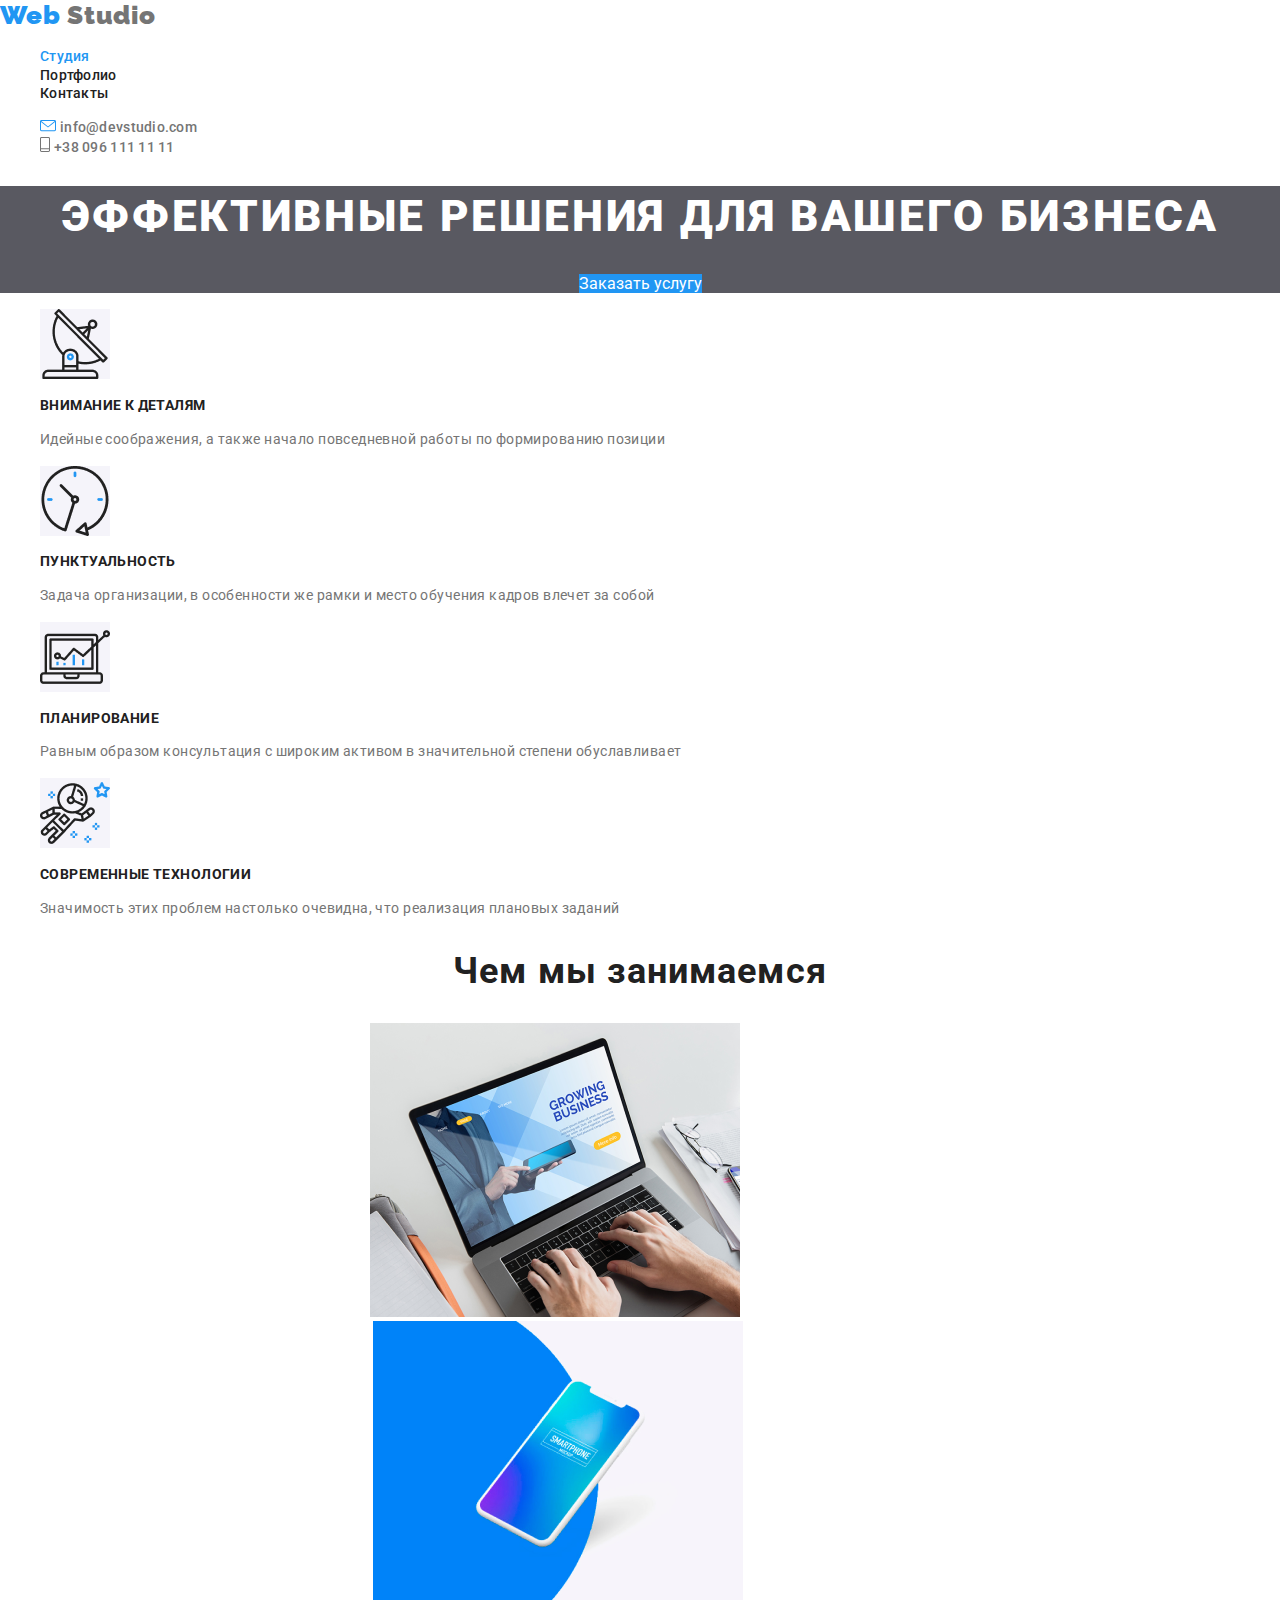
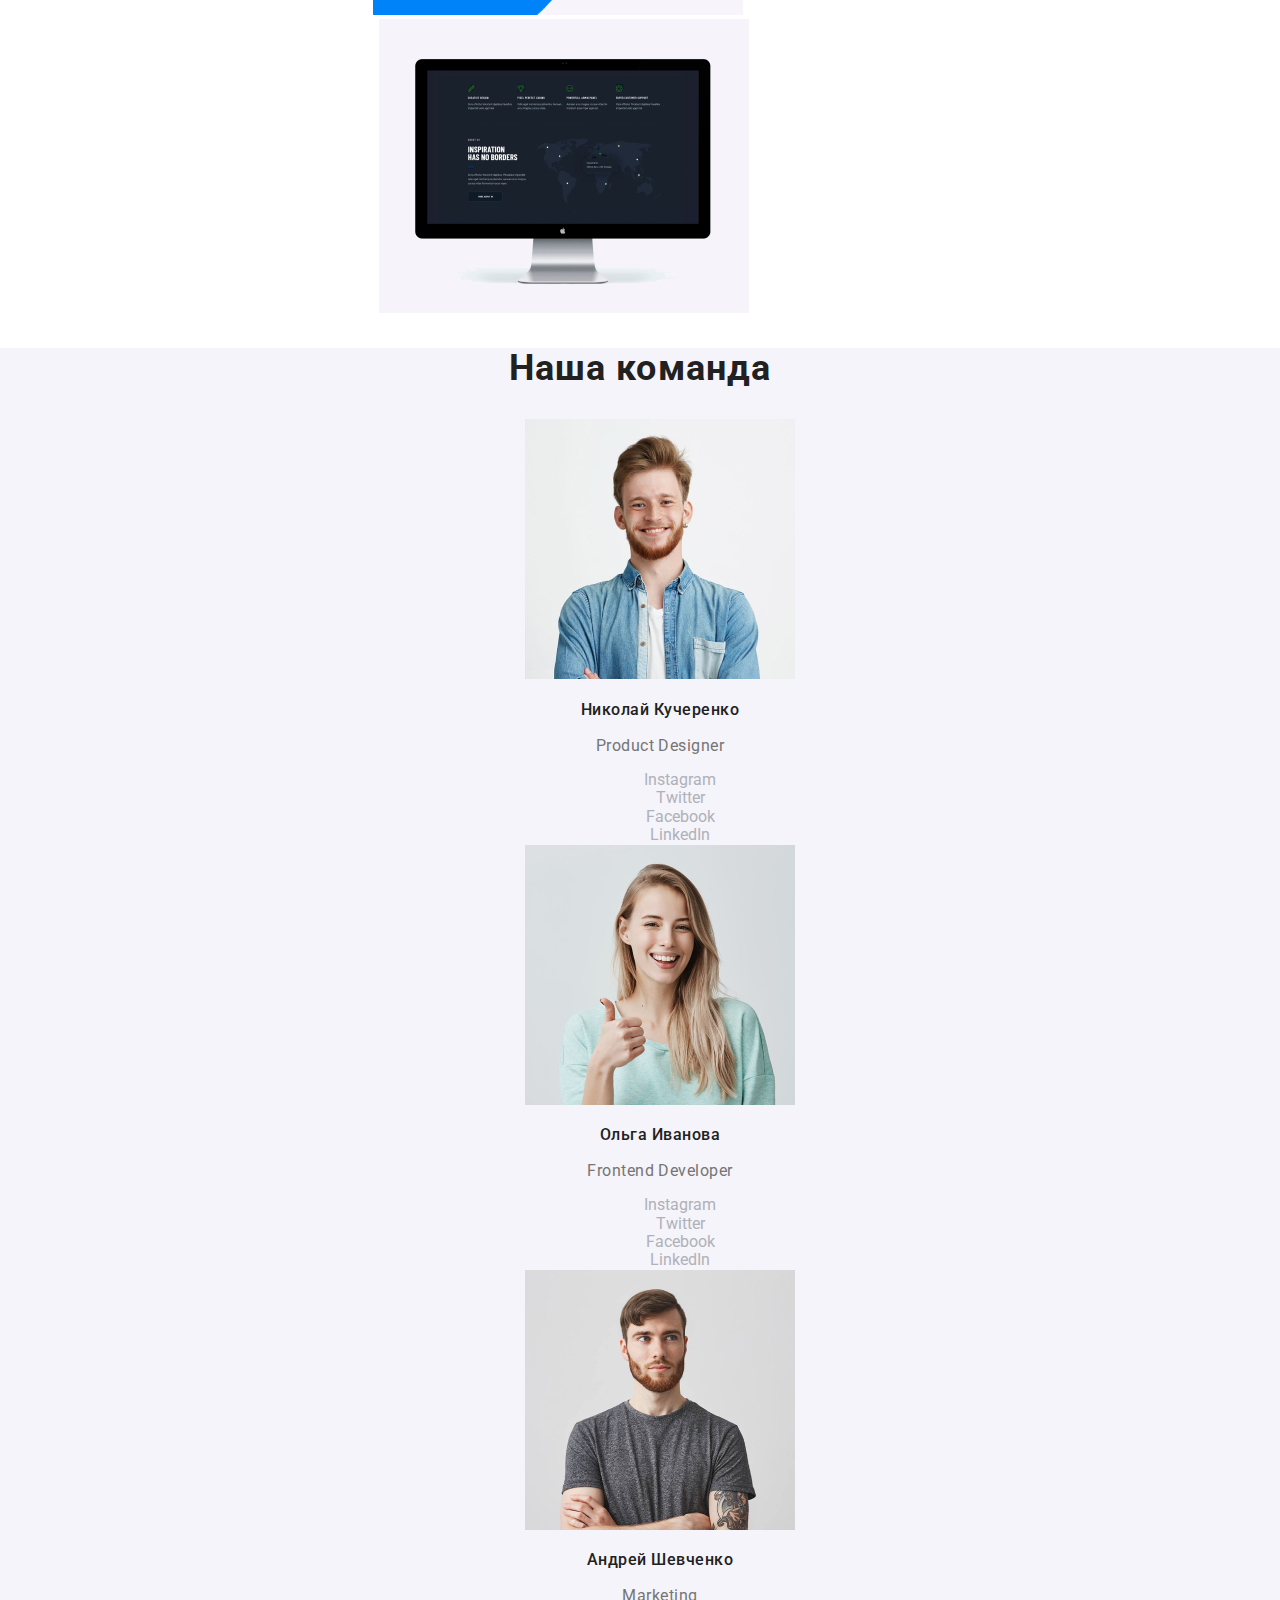
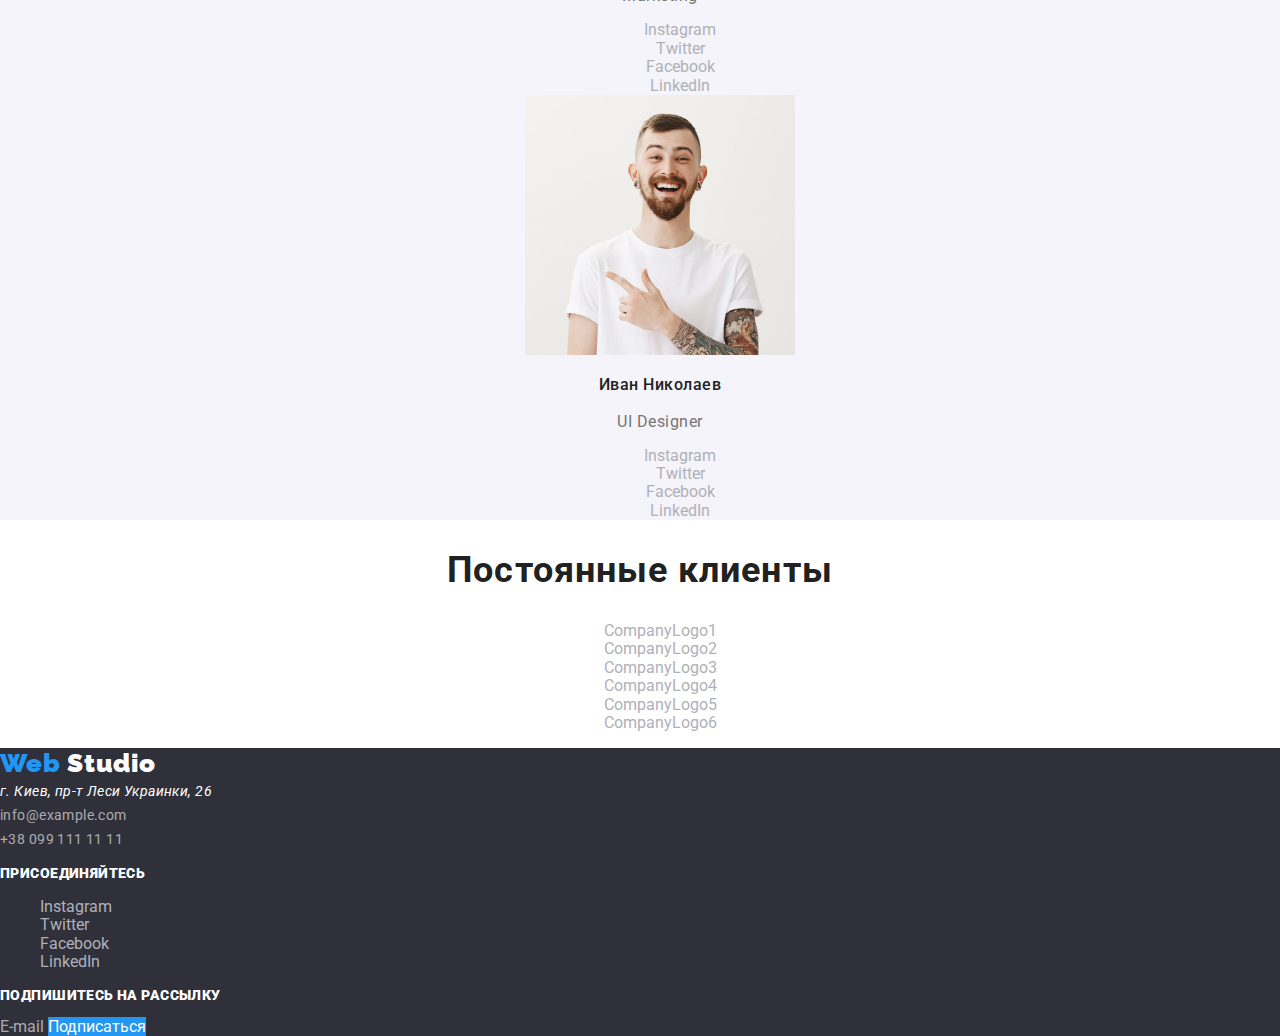
==== commit 8cafde75: "added normalize.css" ====
--- a/index.html
+++ b/index.html
@@ -4,6 +4,7 @@
     <meta charset="UTF-8">
     <meta name="viewport" content="width=device-width, initial-scale=1.0">
     <title>Web Studio</title>
+    <link rel="stylesheet" href="./css/normilize.css">
     <link rel="stylesheet" href="./css/styles.css">
     <link href="https://fonts.googleapis.com/css2?family=Raleway&family=Roboto:wght@400;500;700;900&display=swap" rel="stylesheet">
 </head>
--- a/css/normilize.css
+++ b/css/normilize.css
@@ -0,0 +1,349 @@
+/*! normalize.css v8.0.1 | MIT License | github.com/necolas/normalize.css */
+
+/* Document
+   ========================================================================== */
+
+/**
+ * 1. Correct the line height in all browsers.
+ * 2. Prevent adjustments of font size after orientation changes in iOS.
+ */
+
+ html {
+    line-height: 1.15; /* 1 */
+    -webkit-text-size-adjust: 100%; /* 2 */
+  }
+  
+  /* Sections
+     ========================================================================== */
+  
+  /**
+   * Remove the margin in all browsers.
+   */
+  
+  body {
+    margin: 0;
+  }
+  
+  /**
+   * Render the `main` element consistently in IE.
+   */
+  
+  main {
+    display: block;
+  }
+  
+  /**
+   * Correct the font size and margin on `h1` elements within `section` and
+   * `article` contexts in Chrome, Firefox, and Safari.
+   */
+  
+  h1 {
+    font-size: 2em;
+    margin: 0.67em 0;
+  }
+  
+  /* Grouping content
+     ========================================================================== */
+  
+  /**
+   * 1. Add the correct box sizing in Firefox.
+   * 2. Show the overflow in Edge and IE.
+   */
+  
+  hr {
+    box-sizing: content-box; /* 1 */
+    height: 0; /* 1 */
+    overflow: visible; /* 2 */
+  }
+  
+  /**
+   * 1. Correct the inheritance and scaling of font size in all browsers.
+   * 2. Correct the odd `em` font sizing in all browsers.
+   */
+  
+  pre {
+    font-family: monospace, monospace; /* 1 */
+    font-size: 1em; /* 2 */
+  }
+  
+  /* Text-level semantics
+     ========================================================================== */
+  
+  /**
+   * Remove the gray background on active links in IE 10.
+   */
+  
+  a {
+    background-color: transparent;
+  }
+  
+  /**
+   * 1. Remove the bottom border in Chrome 57-
+   * 2. Add the correct text decoration in Chrome, Edge, IE, Opera, and Safari.
+   */
+  
+  abbr[title] {
+    border-bottom: none; /* 1 */
+    text-decoration: underline; /* 2 */
+    text-decoration: underline dotted; /* 2 */
+  }
+  
+  /**
+   * Add the correct font weight in Chrome, Edge, and Safari.
+   */
+  
+  b,
+  strong {
+    font-weight: bolder;
+  }
+  
+  /**
+   * 1. Correct the inheritance and scaling of font size in all browsers.
+   * 2. Correct the odd `em` font sizing in all browsers.
+   */
+  
+  code,
+  kbd,
+  samp {
+    font-family: monospace, monospace; /* 1 */
+    font-size: 1em; /* 2 */
+  }
+  
+  /**
+   * Add the correct font size in all browsers.
+   */
+  
+  small {
+    font-size: 80%;
+  }
+  
+  /**
+   * Prevent `sub` and `sup` elements from affecting the line height in
+   * all browsers.
+   */
+  
+  sub,
+  sup {
+    font-size: 75%;
+    line-height: 0;
+    position: relative;
+    vertical-align: baseline;
+  }
+  
+  sub {
+    bottom: -0.25em;
+  }
+  
+  sup {
+    top: -0.5em;
+  }
+  
+  /* Embedded content
+     ========================================================================== */
+  
+  /**
+   * Remove the border on images inside links in IE 10.
+   */
+  
+  img {
+    border-style: none;
+  }
+  
+  /* Forms
+     ========================================================================== */
+  
+  /**
+   * 1. Change the font styles in all browsers.
+   * 2. Remove the margin in Firefox and Safari.
+   */
+  
+  button,
+  input,
+  optgroup,
+  select,
+  textarea {
+    font-family: inherit; /* 1 */
+    font-size: 100%; /* 1 */
+    line-height: 1.15; /* 1 */
+    margin: 0; /* 2 */
+  }
+  
+  /**
+   * Show the overflow in IE.
+   * 1. Show the overflow in Edge.
+   */
+  
+  button,
+  input { /* 1 */
+    overflow: visible;
+  }
+  
+  /**
+   * Remove the inheritance of text transform in Edge, Firefox, and IE.
+   * 1. Remove the inheritance of text transform in Firefox.
+   */
+  
+  button,
+  select { /* 1 */
+    text-transform: none;
+  }
+  
+  /**
+   * Correct the inability to style clickable types in iOS and Safari.
+   */
+  
+  button,
+  [type="button"],
+  [type="reset"],
+  [type="submit"] {
+    -webkit-appearance: button;
+  }
+  
+  /**
+   * Remove the inner border and padding in Firefox.
+   */
+  
+  button::-moz-focus-inner,
+  [type="button"]::-moz-focus-inner,
+  [type="reset"]::-moz-focus-inner,
+  [type="submit"]::-moz-focus-inner {
+    border-style: none;
+    padding: 0;
+  }
+  
+  /**
+   * Restore the focus styles unset by the previous rule.
+   */
+  
+  button:-moz-focusring,
+  [type="button"]:-moz-focusring,
+  [type="reset"]:-moz-focusring,
+  [type="submit"]:-moz-focusring {
+    outline: 1px dotted ButtonText;
+  }
+  
+  /**
+   * Correct the padding in Firefox.
+   */
+  
+  fieldset {
+    padding: 0.35em 0.75em 0.625em;
+  }
+  
+  /**
+   * 1. Correct the text wrapping in Edge and IE.
+   * 2. Correct the color inheritance from `fieldset` elements in IE.
+   * 3. Remove the padding so developers are not caught out when they zero out
+   *    `fieldset` elements in all browsers.
+   */
+  
+  legend {
+    box-sizing: border-box; /* 1 */
+    color: inherit; /* 2 */
+    display: table; /* 1 */
+    max-width: 100%; /* 1 */
+    padding: 0; /* 3 */
+    white-space: normal; /* 1 */
+  }
+  
+  /**
+   * Add the correct vertical alignment in Chrome, Firefox, and Opera.
+   */
+  
+  progress {
+    vertical-align: baseline;
+  }
+  
+  /**
+   * Remove the default vertical scrollbar in IE 10+.
+   */
+  
+  textarea {
+    overflow: auto;
+  }
+  
+  /**
+   * 1. Add the correct box sizing in IE 10.
+   * 2. Remove the padding in IE 10.
+   */
+  
+  [type="checkbox"],
+  [type="radio"] {
+    box-sizing: border-box; /* 1 */
+    padding: 0; /* 2 */
+  }
+  
+  /**
+   * Correct the cursor style of increment and decrement buttons in Chrome.
+   */
+  
+  [type="number"]::-webkit-inner-spin-button,
+  [type="number"]::-webkit-outer-spin-button {
+    height: auto;
+  }
+  
+  /**
+   * 1. Correct the odd appearance in Chrome and Safari.
+   * 2. Correct the outline style in Safari.
+   */
+  
+  [type="search"] {
+    -webkit-appearance: textfield; /* 1 */
+    outline-offset: -2px; /* 2 */
+  }
+  
+  /**
+   * Remove the inner padding in Chrome and Safari on macOS.
+   */
+  
+  [type="search"]::-webkit-search-decoration {
+    -webkit-appearance: none;
+  }
+  
+  /**
+   * 1. Correct the inability to style clickable types in iOS and Safari.
+   * 2. Change font properties to `inherit` in Safari.
+   */
+  
+  ::-webkit-file-upload-button {
+    -webkit-appearance: button; /* 1 */
+    font: inherit; /* 2 */
+  }
+  
+  /* Interactive
+     ========================================================================== */
+  
+  /*
+   * Add the correct display in Edge, IE 10+, and Firefox.
+   */
+  
+  details {
+    display: block;
+  }
+  
+  /*
+   * Add the correct display in all browsers.
+   */
+  
+  summary {
+    display: list-item;
+  }
+  
+  /* Misc
+     ========================================================================== */
+  
+  /**
+   * Add the correct display in IE 10+.
+   */
+  
+  template {
+    display: none;
+  }
+  
+  /**
+   * Add the correct display in IE 10.
+   */
+  
+  [hidden] {
+    display: none;
+  }--- a/css/styles.css
+++ b/css/styles.css
@@ -1,22 +1,26 @@
-/*  1.text color: main #212121, secondary #757575 
-    2.link hover/focus color #2196F3
-    3.accent color "link-button"  #2196F3 
-    4.background color: main #ffffff, secondary #F5F4FA, footer #2F303A
-    */
-/*
-Set predefined colors
 :root {
-    --primary-text-color: #212121;
-    --secondary-text-color: #000000;
-    --accent-color:#2196F3
-}
-*/
+    --text-color-main: #212121;
+    --text-color-secondary:#757575;
+    --text-color-accent: #2196F3;
+    --text-color-accent2: #ffffff;
+    --text-color-footer: rgba(255, 255, 255, 0.6);;
+    --background-color-main: #ffffff;
+    --background-color-secondary: #F5F4FA;
+    --background-color-accent: #2196F3;
+    --background-color-accent2: #2F303A;
+    --background-color-transparent1: rgba(47, 48, 58, 0.8);
+    --background-color-transparent2: rgba(33, 150, 243, 0.9);
+    --background-color-footer: #2F303A;
+    --link-color-inactive: #AFB1B8;
+    --link-color-active: #2196F3;
+}
 
 /*Page main font and color styling*/
 .page {
-    background-color: #ffffff;
+    background-color: var(--background-color-main);
     font-family: 'Roboto', sans-serif;
 }
+
 
 .site-logo {
     font-family: 'Raleway', sans-serif;
@@ -25,14 +29,6 @@
     line-height: 1.2;
     letter-spacing: 0.03em;
 }
-h1
-h2
-h3
-h4
-h5
-h6{
-    font-family: 'Roboto', sans-serif;
-}
 
 .list {
     list-style: none;
@@ -43,47 +39,31 @@
 }
 
 .link.button {
-    color: #ffffff;
-    background-color: #2196F3;
-}
-
-/*buttons on Portfolio page*/
-.nav-button {
-    color: #212121;
-    background-color: #F5F4FA;
-    font-weight: 500;
-    font-size: 16px;
-    line-height: 1.625;
-    text-align: center;
-    letter-spacing: 0.03em;
-
-}
-.nav-button.current {
-    color: #ffffff;
-    background-color: #2196F3;
+    color: var(--text-color-accent2);
+    background-color: var(--background-color-accent);
 }
 
 .site-nav .link:hover,
 .site-nav .link:focus {
-    color:#2196F3;
+    color: var( --text-color-accent);
 }
 
 .site-contacts .link:hover,
 .site-contacts .link:focus {
-    color:#2196F3;
-}
-/*Navbar (header) font and color styling */
+    color:var( --text-color-accent);
+}
+/*Navbar (header)styling */
 
 .site-logo.main .logo-part1 {
-    color: #2196F3;
+    color: var(--text-color-accent);
 }
 
 .site-logo.main .logo-part2 {
-    color: #212121;
+    color: var(--text-color-secondary);
 }
 
 .site-nav .link {
-    color: #212121;
+    color: var(--text-color-main);
     font-weight: 500;
     font-size: 14px;
     line-height: 1.142;
@@ -91,24 +71,25 @@
 }
 
 .site-nav .link.current {
-    color: #2196F3;
+    color: var(--text-color-accent);
 }
 
 .site-contacts .link {
-    color:#757575 ;
+    color: var(--text-color-secondary);
     font-weight: 500;
     font-size: 14px;
     line-height: 16px;
     letter-spacing: 0.02em
 }
 
-/*Section "Hero" font and color styling*/
+/*Section "Hero" styling*/
 .hero {
+    /*temp color*/
     background-color: rgba(47, 48, 58, 0.8);
     text-align: center;
 }
 .hero-title {
-    color: #ffffff;
+    color: var(--text-color-accent2);
     font-weight: 900;
     font-size: 44px;
     line-height: 1.364;
@@ -124,25 +105,22 @@
     letter-spacing: 0.06em;
 }
 
-
-/*Section "Advantages" font and color styling*/
+/*Section "Advantages" styling*/
 .advantages-image {
-    background-color:#F5F4FA ;
+    background-color: var(--background-color-secondary);
 }
 
 .advantages-subtitle {
-    color: #212121;
+    color: var(--text-color-main);
     font-weight: bold;
     font-size: 14px;
     line-height: 1.14;
     letter-spacing: 0.03em;
     text-transform: uppercase;
-
 }
 
 .advantages-text {
-    color: #757575;
-    font-weight: normal;
+    color: var(--text-color-secondary);
     font-size: 14px;
     line-height: 1.714;
     letter-spacing: 0.03em;
@@ -151,7 +129,7 @@
 /*Section "Our Ptojects"*/
 /*Headers styling for "Our Ptojects","Our team", "Our Clients" */
 .section-title {
-    color: #212121;
+    color: var(--text-color-main);
     font-weight: bold;
     font-size: 36px;
     line-height: 1.166;
@@ -160,8 +138,8 @@
 }
 
 .projects-list .link {
-    color: #ffffff;
-    background-color: rgba(47, 48, 58, 0.8);
+    color: var(--text-color-accent2);
+    background-color: var(--background-color-transparent);
     font-weight: bold;
     font-size: 14px;
     line-height: 1.14;
@@ -174,7 +152,7 @@
 
 /*Section "Team" styling*/
 .section-team {
-    background-color: #F5F4FA;
+    background-color: var(--background-color-secondary);
 }
 
 .team-item {
@@ -183,7 +161,7 @@
 }
 
 .team-member-title {
-    color:#212121;
+    color:var(--text-color-main);
     font-weight: 500;
     font-size: 16px;
     line-height: 1.266;
@@ -192,7 +170,7 @@
 }
 
 .team-department {
-    color: #757575;
+    color:var(--text-color-secondary);
     font-size: 16px;
     line-height: 19px;
     text-align: center;
@@ -200,51 +178,54 @@
 }
 
 .social-list .link {
-    color:#AFB1B8;
+    color: var(--link-color-inactive);
 }
 
 .social-list .link:hover,
 .social-list .link:focus {
-    color: #2196F3;
+    color: var(--link-color-active);
 }
 
 /*Section "Clients" styling*/
+.company-list {
+    text-align: center;
+}
+
 .company-list .link {
-    color:#AFB1B8;
+    color: var(--link-color-inactive);
 }
 .company-list .link:hover,
 .company-list .link:focus {
-    color: #2196F3;
+    color: var(--link-color-active);
 }
 
 /*Footer styling*/
 .section-footer {
-    background-color: #2F303A ;
+    background-color: var(--background-color-footer) ;
 }
 
 .site-logo.secondary .logo-part1 {
-    color: #2196F3;
+    color:var(--link-color-active);
 }
 
 .site-logo.secondary .logo-part2 {
-    color: #ffffff;
+    color: var(--text-color-accent2);
 }
 
 .address-text {
-    color: #ffffff;
+    color: var(--text-color-accent2);
     font-size: 14px;
     line-height: 1.71;
     letter-spacing: 0.03em;
 }
 
 .join-text, .signup-text {
-    color: #ffffff;
+    color: var(--text-color-accent2);
     font-weight: bold;
     font-size: 14px;
     line-height: 1.14;
     letter-spacing: 0.03em;
     text-transform: uppercase;
-
 }
 
 .section-address {
@@ -257,10 +238,58 @@
     font-size: 14px;
     line-height: 1.71;
     letter-spacing: 0.03em;
-    color: rgba(255, 255, 255, 0.6);
+    color: var(--text-color-footer);
 
 }
 
 .email-input {
-    color:rgba(255, 255, 255, 0.6);
-}
+    color:var(--text-color-footer);
+}
+
+/*Portfolio page styling*/
+/*buttons on Portfolio page*/
+.nav-button {
+    color: var(--text-color-main);
+    background-color: #F5F4FA;
+    font-weight: 500;
+    font-size: 16px;
+    line-height: 1.625;
+    text-align: center;
+    letter-spacing: 0.03em;
+}
+
+.nav-button.current {
+    color: var(--text-color-button);
+    background-color: var(--background-color-accent);
+}
+
+.portfolio-nav {
+    text-align: center;
+}
+
+.portfolio-title {
+    color: var(--text-color-main);
+    font-weight: bold;
+    font-size: 18px;
+    line-height: 2;
+    letter-spacing: 0.06em;
+}
+
+.portfolio-type {
+    color: var(--text-color-secondary);
+    font-size: 16px;
+    line-height: 1.875;
+    letter-spacing: 0.03em;
+}
+
+.portfolio-text {
+    color: var(--text-color-accent2);
+    background: var(--background-color-transparent2);
+    font-size: 18px;
+    line-height: 28px;
+    letter-spacing: 0.03em;
+}
+
+.section-portfolio {
+    text-align: center;
+}